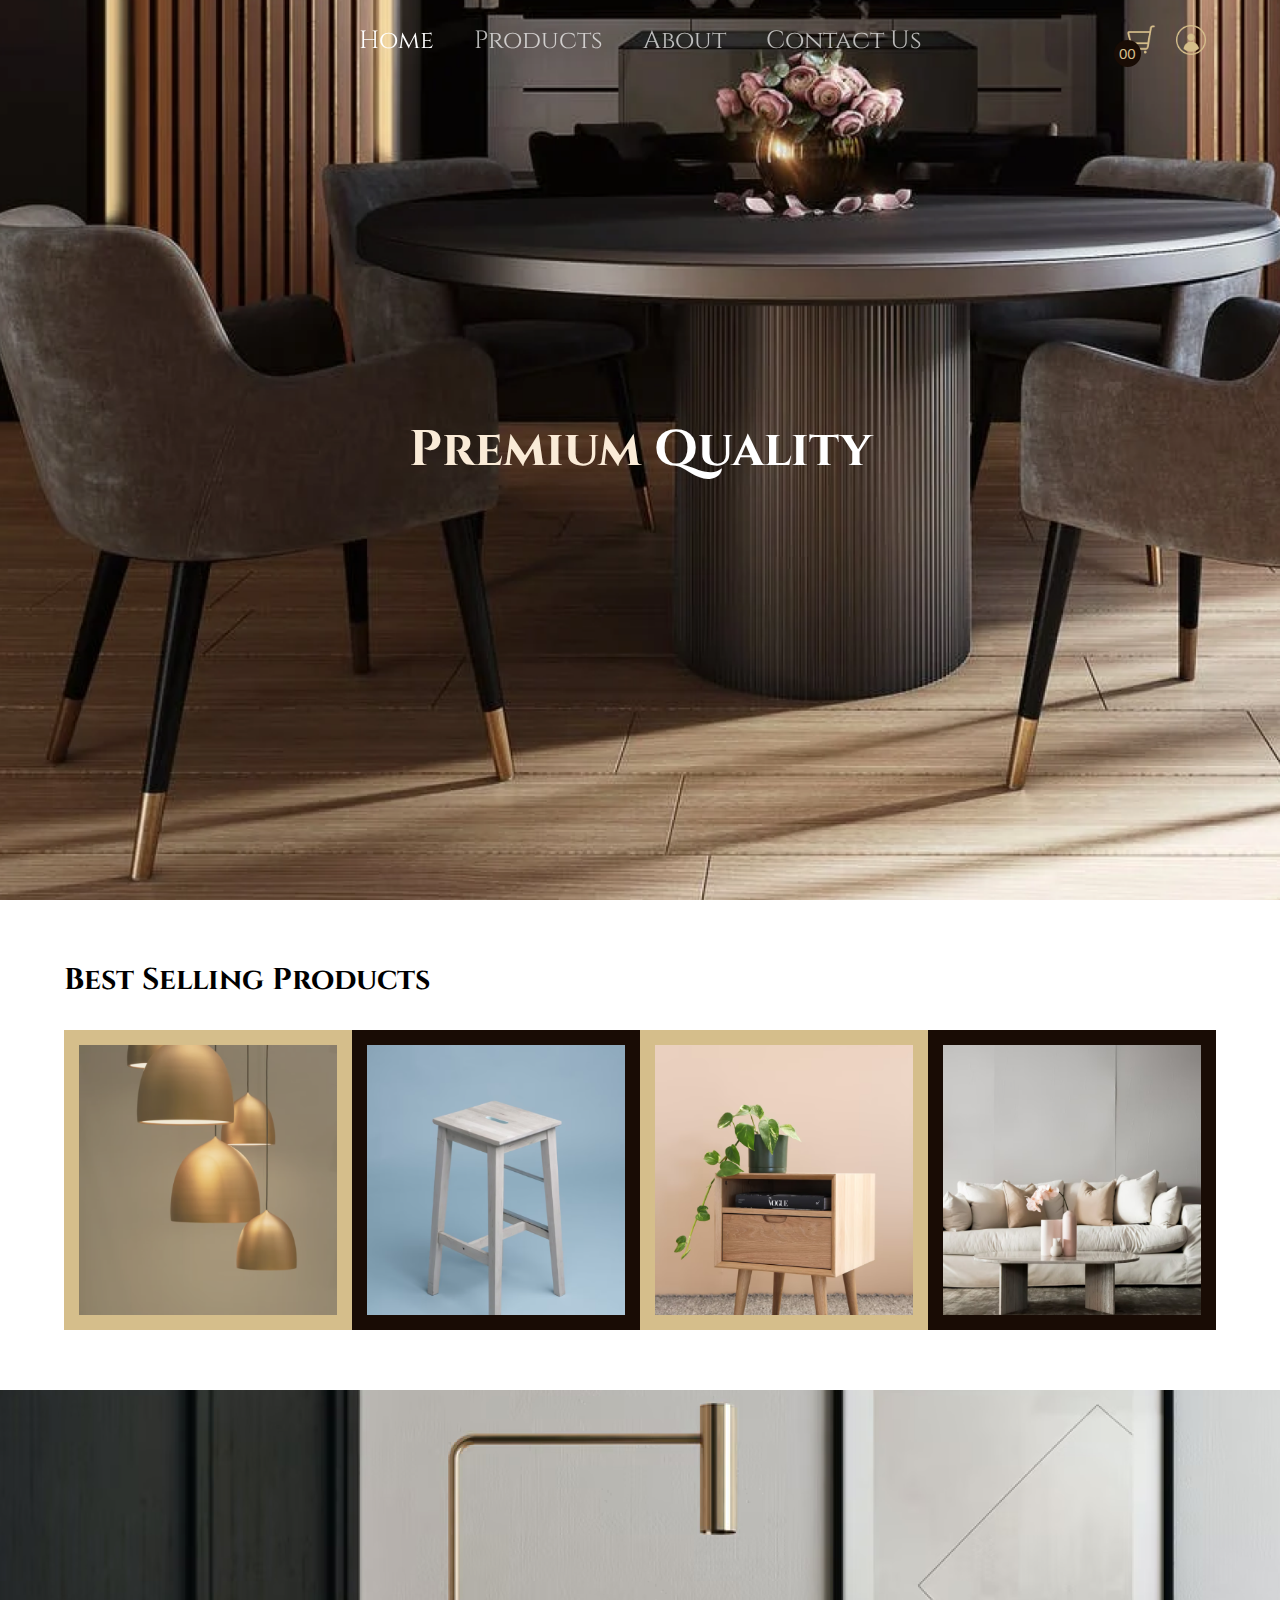
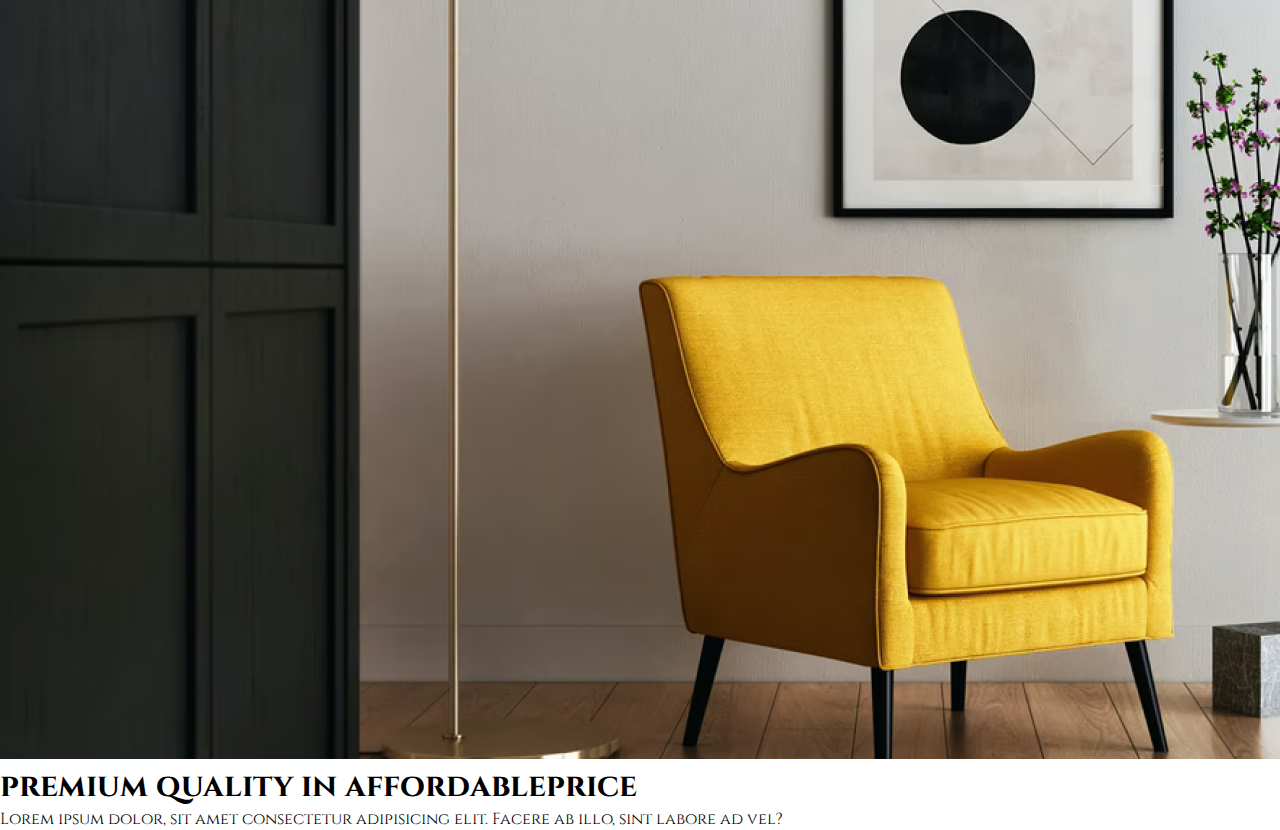
==== index.html @ 9a99de0a "e-commerce web trial codes" ====
<!DOCTYPE html>
<html lang="en">
<head>
        <meta charset="UTF-8">
        <meta http-equiv="X-UA-Compatible" content="IE=edge">
        <meta name="viewport" content="width=device-width, initial-scale=1.0">
        <title>Online Store - Home Page</title>
        <link rel="stylesheet" href="css/style.css">
        <link rel="preconnect" href="https://fonts.googleapis.com">
        <link rel="preconnect" href="https://fonts.gstatic.com" crossorigin>
        <link href="https://fonts.googleapis.com/css2?family=Cinzel:wght@500&display=swap" rel="stylesheet">
</head>
<body>
        
        <!-- navbar -->
        <nav class="navbar">
                <ul class="links-container">
                        <li class="link-item"><a href="#" class="link active">Home</a>
                        <li class="link-item"><a href="#" class="link">Products</a>
                        <li class="link-item"><a href="#" class="link">About</a>
                        <li class="link-item"><a href="#" class="link">Contact Us</a>
                        </li>
                </ul>
                <div class="user-interactions">
                        <div class="cart">
                                <img src="/img/cart.png" class="cart-icon" alt="">
                                <span class="cart-item-count">00</span>
                        </div>
                        <div class="user">
                                <img src="/img/user.png" class="user-icon" alt="">
                        </div>
                </div>
        </nav>

      <!-- header -->  
      <header class="header-section">
        <h1 class="header-heading"><span>Premium </span>Quality</h1>
      </header>

      <!-- Best Selling Product Section -->
      <section class="best-selling-product-section">
        <h1 class="section-title">Best Selling Products</h1>
        <div class="product-container">
                <div class="product-card">
                        <img src="img/product-1.png" class="product-image">
                        <p class="product-name">Lights →</p>
                </div>
                <div class="product-card">
                        <img src="img/product-2.png" class="product-image">
                        <p class="product-name">Tables →</p>
                </div>
                <div class="product-card">
                        <img src="img/product-3.png" class="product-image">
                        <p class="product-name">Storages →</p>
                </div>
                <div class="product-card">
                        <img src="img/product-4.png" class="product-image">
                        <p class="product-name">Sofas →</p>
                </div>
        </div>
      </section>

      <!-- Mid Section -->
      <section class="mid-section">
        <div class="section-item-container">
                <img src="img/bg-2.png">
        </div>
        <div class="section-info">
                <h1 class="title">premium quality in <span>affordable</span>price</h1>
                <p class="info">Lorem ipsum dolor, sit amet consectetur adipisicing elit. Facere ab illo, sint labore ad vel?</p>
        </div>

      </section>



      <script src="js/home.js"></script>
</body>
</html>
---- css/style.css ----
*{
        margin: 0;
        padding: 0;
        box-sizing: border-box;
}

body {
        font-family: 'cinzel', serif;
}

.header-section {
        width: 100%;
        height: 100vh;
        background: url(/img/header.png);
        background-size: cover;
        display: flex;
        justify-content: center;
        align-items: center;
}

.header-heading{
        font-size: 50px;
        text-transform: capitalize;
        color: white;
}

.header-heading span{
        color:antiquewhite;
}

.navbar{
        width: 100%;
        height: 80px;
        position: fixed;
        top:0;
        left: 0;
        display: flex;
        justify-content: center;
        z-index: 9;
        transition: 0.5s;
}

.user-interactions {
        display: flex;
        position: absolute;
        right: 5vw;
        top: 50%;
        transform: translateY(-50%);
}

.cart, .user{
        width: 30px;
        height: 30px;
        position: relative;
        margin: 10px;
        cursor: pointer;
}

.cart-item-count{
        font-family: 'lato', sans-serif;
        color: #d5be8b;
        padding: 5px;
        font-size: 15px;
        border-radius: 50%;
        background-color: #190c05;
        position: absolute;
        bottom: -12px;
        left: -12px;
}

.cart-icon, .user-icon{
        width: 100%;
        height: 100%;
        object-fit: cover;
}

.links-container{
        display: flex;
        align-items: center;
        list-style: none;
}

.link-item{
        margin: 10px;
}

.link{
        font-size: 20px;
        color: white;
        text-decoration: none;
        padding: 10px;
        opacity: 0.7;
        transition: 0.5s ;
        font-size: 25px;
}

.link.active, .link:hover{
        opacity: 2;
}

/* Best Selling Products*/

.best-selling-product-section{
        position: relative;
        padding: 60px 5vw;
}

.section-title{
        text-transform: capitalize;
        font-size: 30px;
        margin-bottom: 30px;
}

.product-container{
        display: flex;
        justify-content: space-between;
}

.product-card{
        border: 15px solid #d5be8b;
        width: 300px;
        height: 300px;
        overflow: hidden;
        position: relative;
        background: #d5be8b;
}

.product-card:nth-child(even){
        border-color: #190c05;
        background: #190c05;
}

.product-image{
        width: 100%;
        height: 100%;
        object-fit: cover;
        transition: 0.2s;
}

.product-name{
        position: absolute;
        color: white;
        text-transform: capitalize;
        font-family: 'lato', sans-serif;
        font-size: 25px;
        bottom: 20px;
        left: 50%;
        transform: translateX(-50%);
        opacity: 0;
        transition: 0.5s;
}

.product-card:hover .product-name{
        opacity: 1;
        cursor: pointer;
}

.product-card:hover .product-image{
        opacity: 0.5;
}

/* Mid-Section Styles */
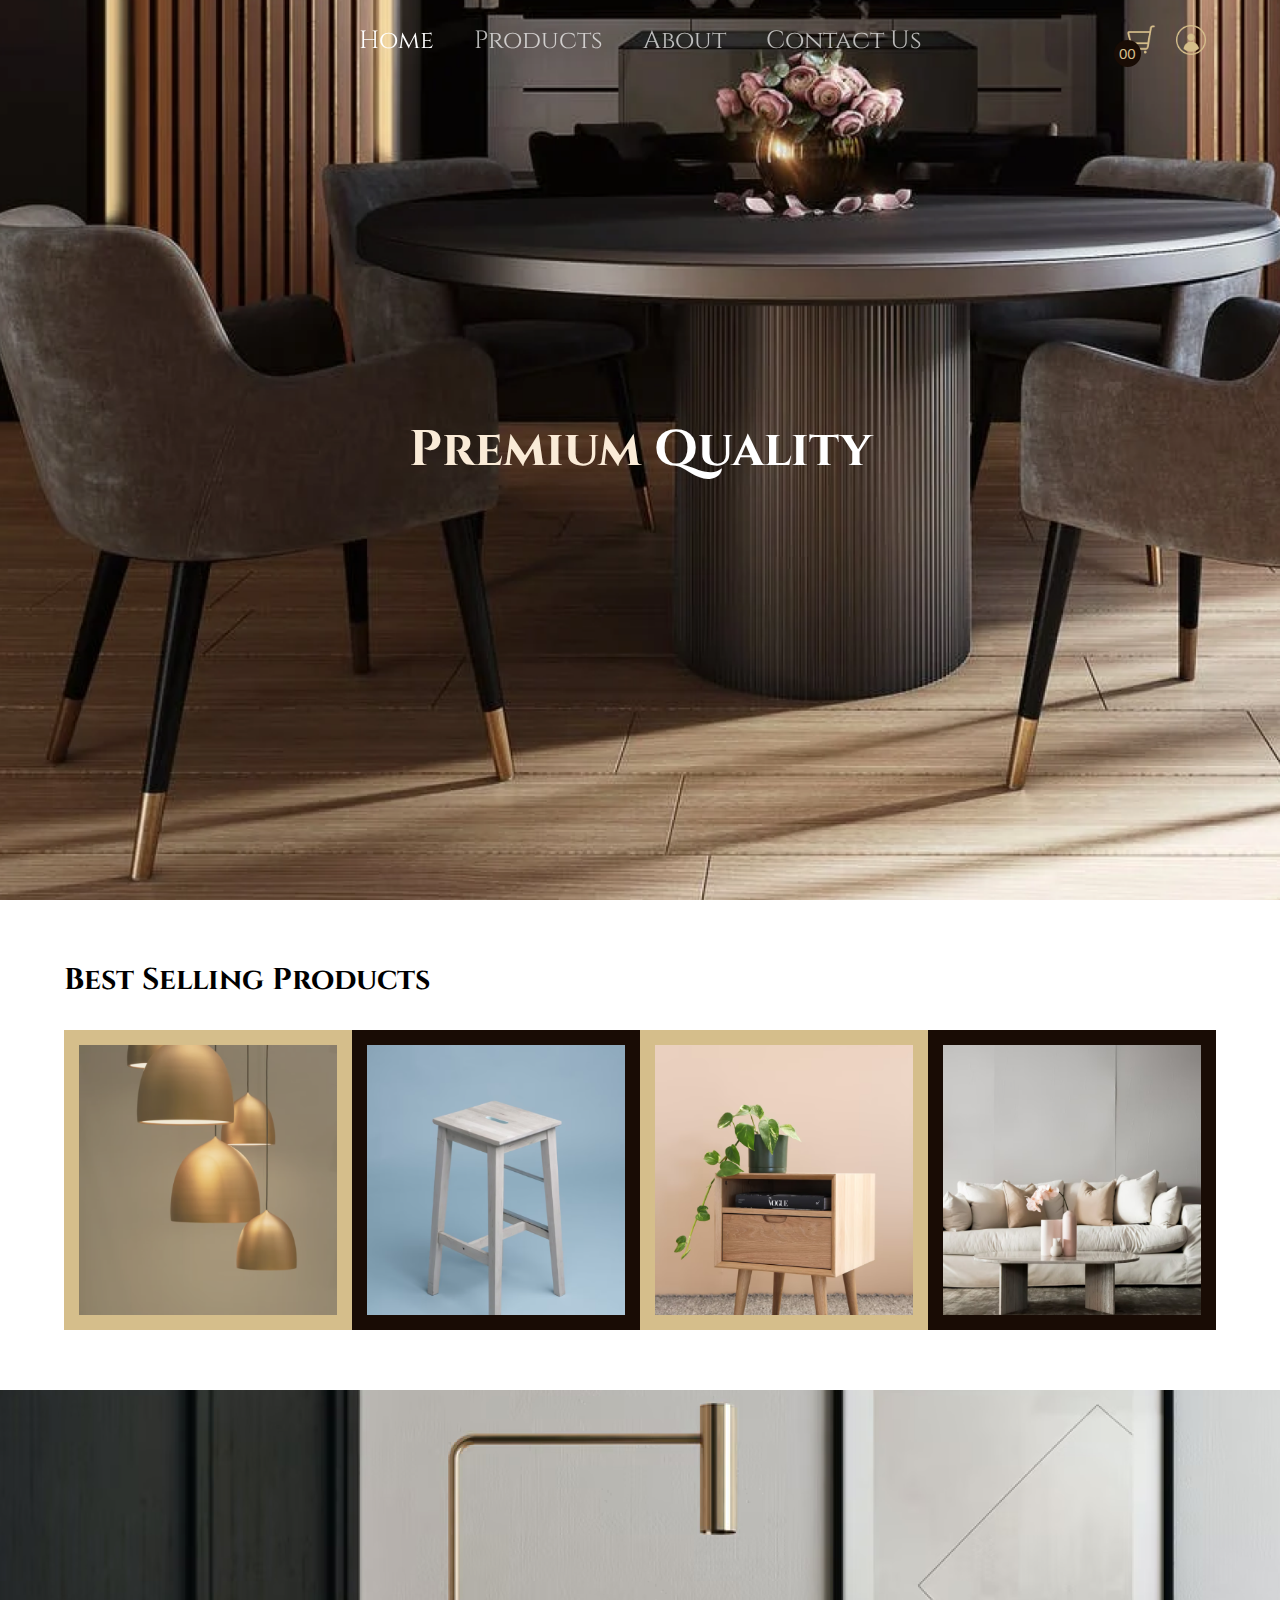
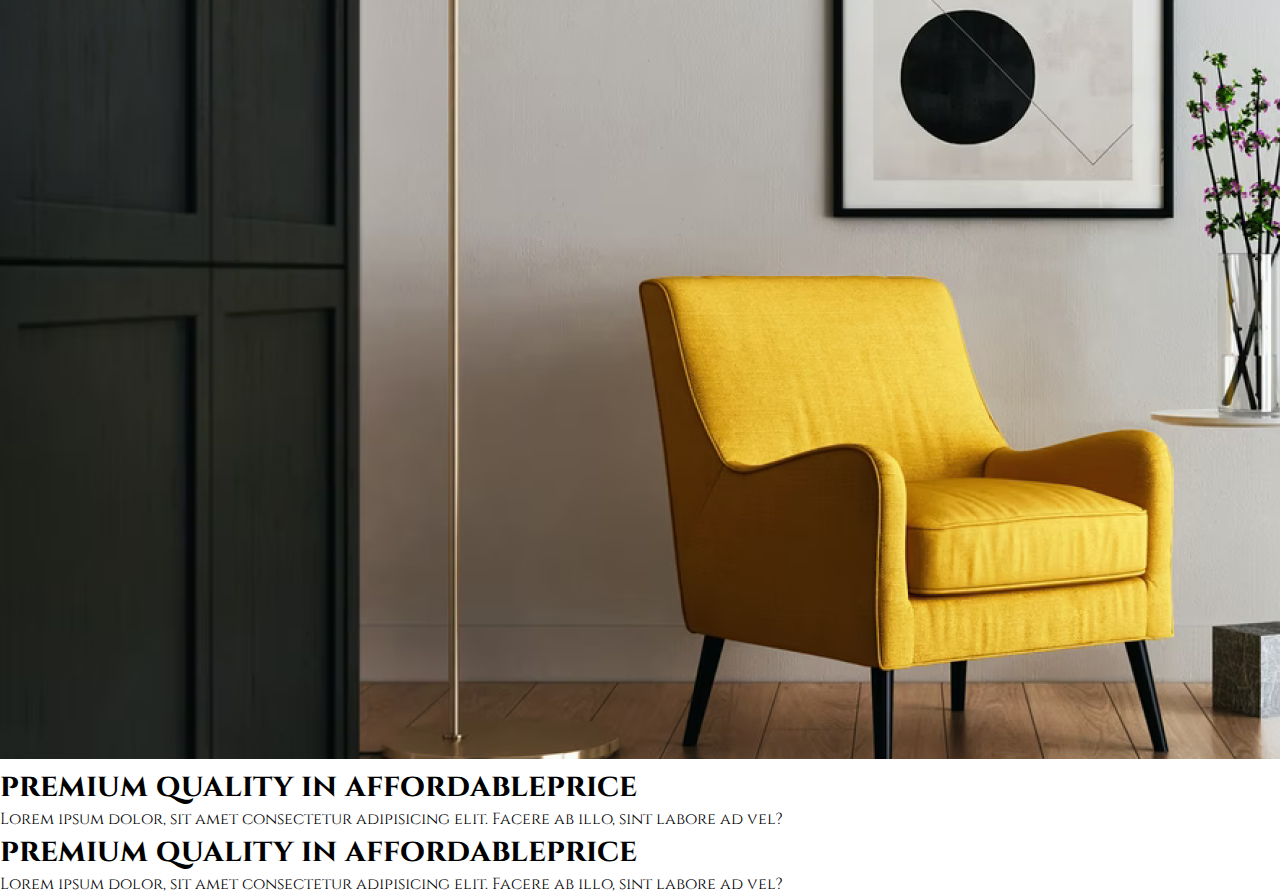
==== commit 1793d453: "second commit" ====
--- a/index.html
+++ b/index.html
@@ -69,6 +69,10 @@
                 <h1 class="title">premium quality in <span>affordable</span>price</h1>
                 <p class="info">Lorem ipsum dolor, sit amet consectetur adipisicing elit. Facere ab illo, sint labore ad vel?</p>
         </div>
+        <div class="section-info">
+                <h1 class="title">premium quality in <span>affordable</span>price</h1>
+                <p class="info">Lorem ipsum dolor, sit amet consectetur adipisicing elit. Facere ab illo, sint labore ad vel?</p>
+        </div>
 
       </section>
 
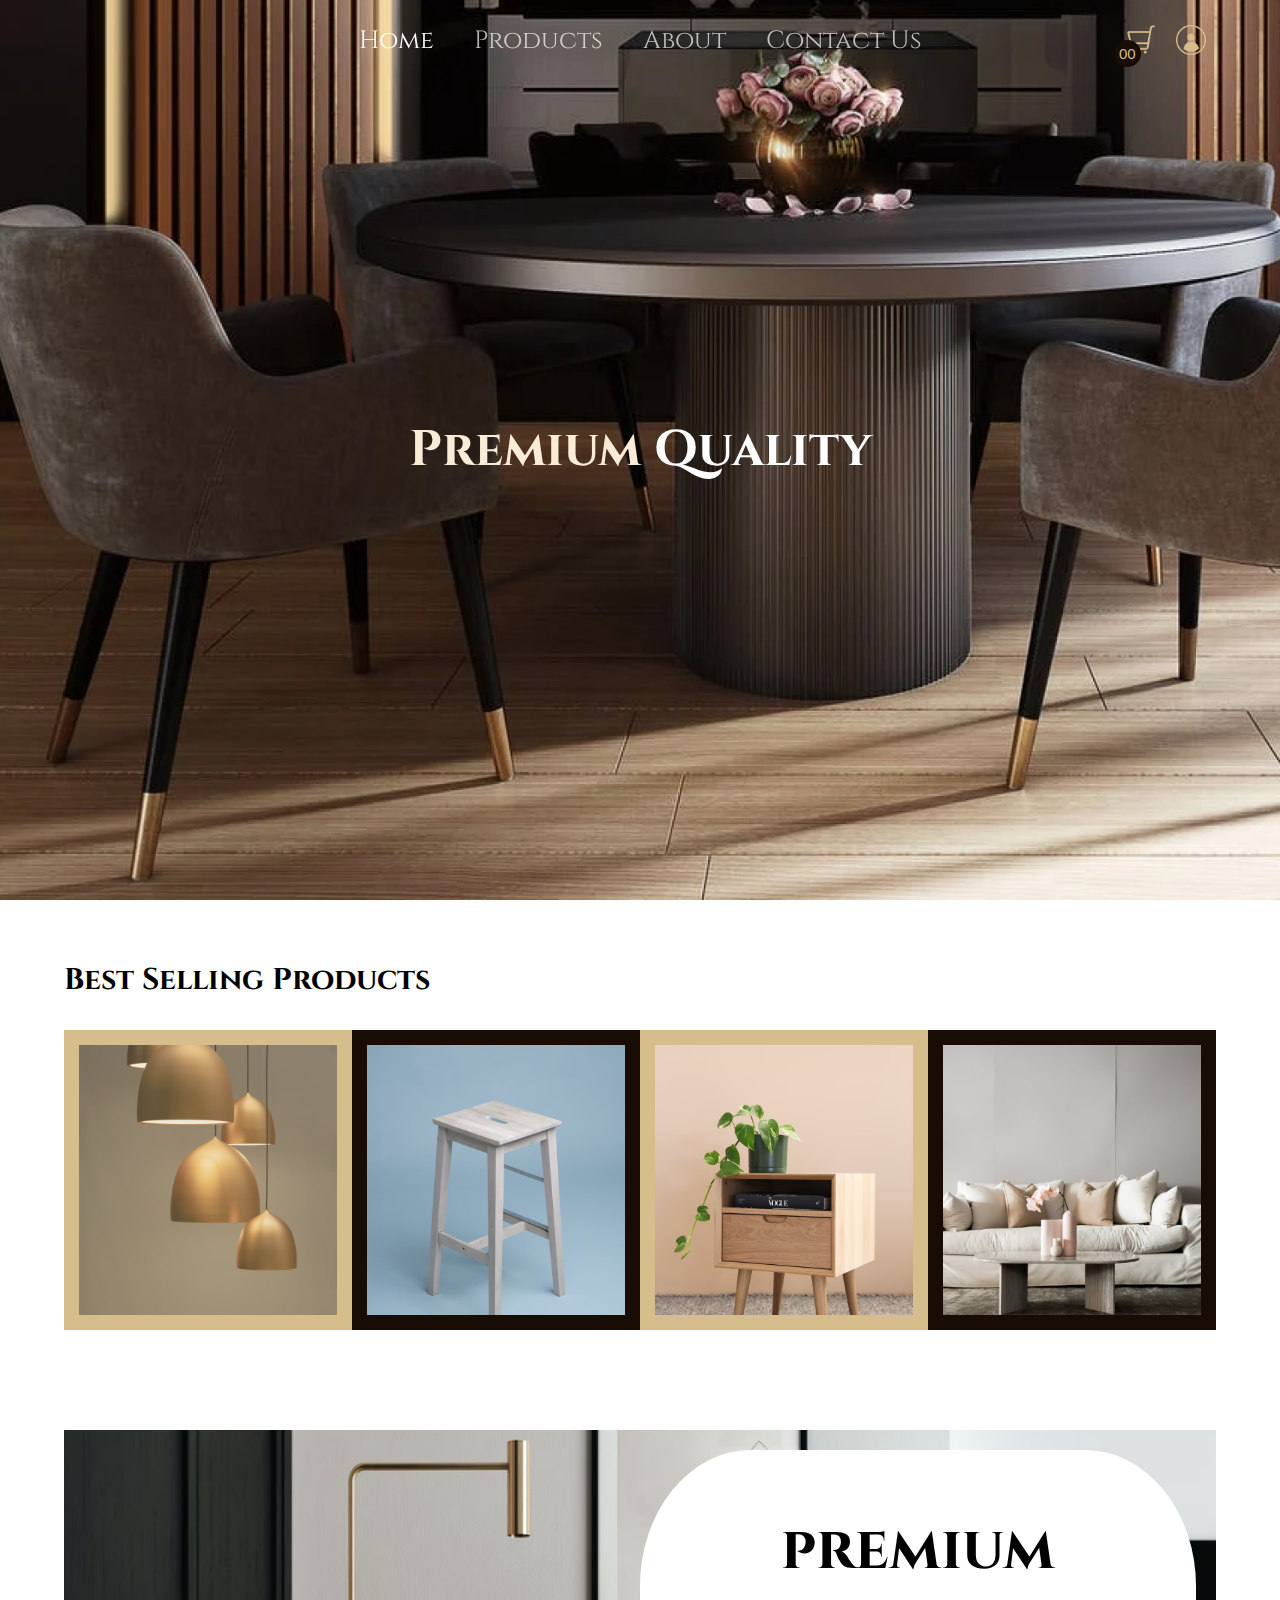
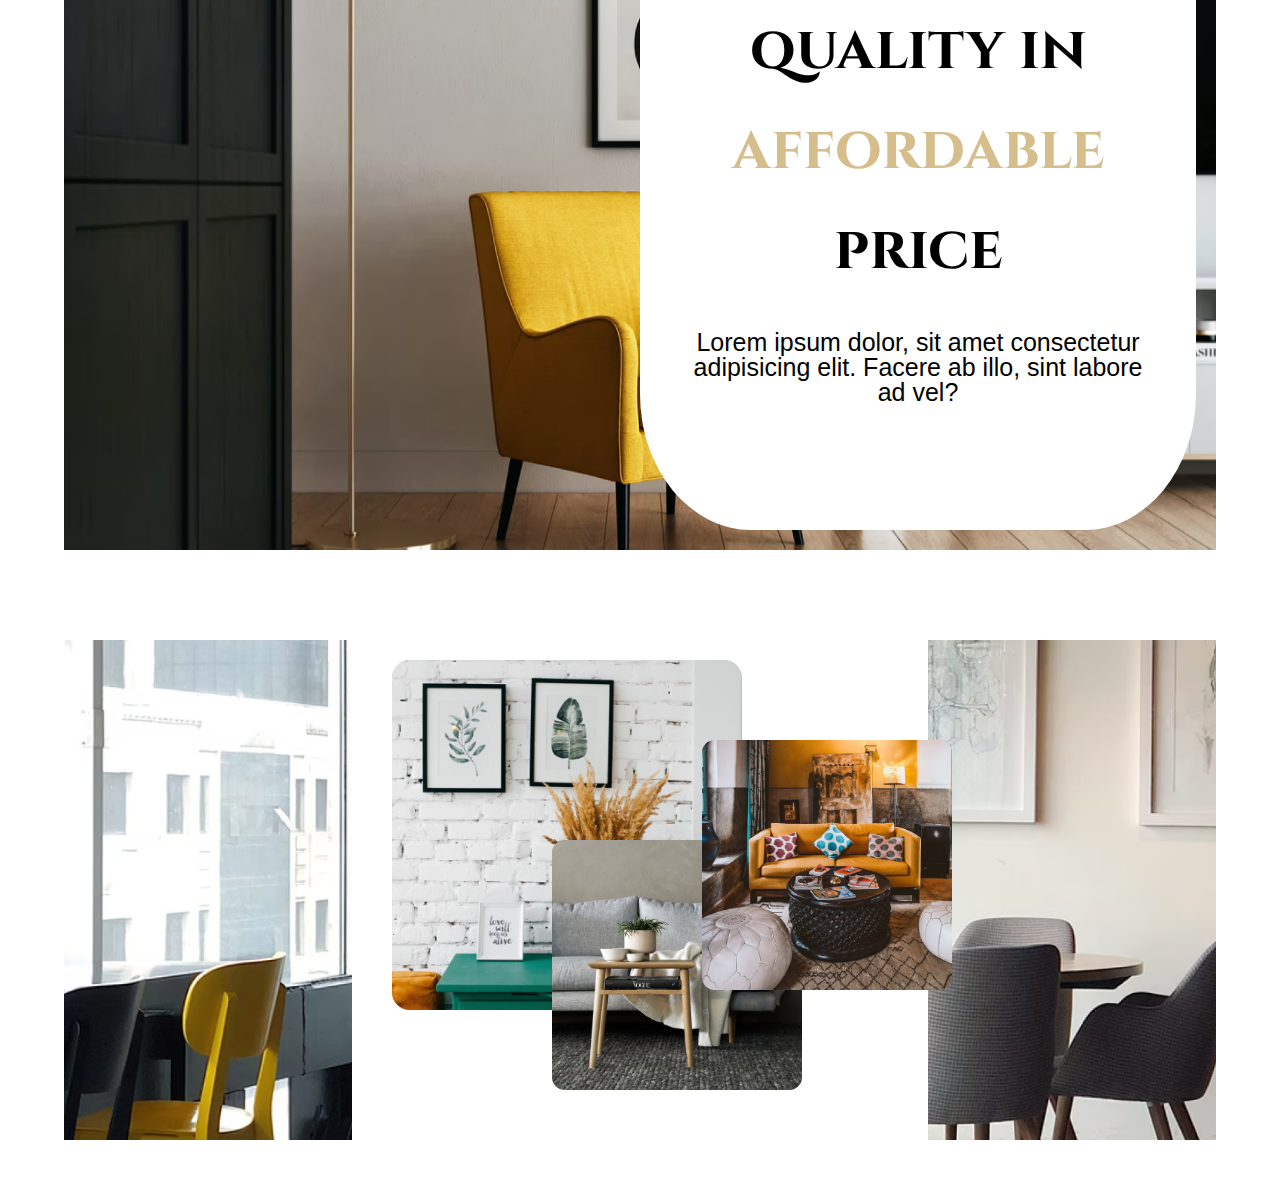
==== commit f5f2ca18: "Updates" ====
--- a/index.html
+++ b/index.html
@@ -63,18 +63,25 @@
       <!-- Mid Section -->
       <section class="mid-section">
         <div class="section-item-container">
-                <img src="img/bg-2.png">
+                <img src="img/bg-2.png" class="section-bg">
+                <div class="section-info">
+                        <h1 class="title">premium quality in <span>affordable</span> price</h1>
+                        <p class="info">Lorem ipsum dolor, sit amet consectetur adipisicing elit. Facere ab illo, sint labore ad vel?</p>
+                </div>
         </div>
-        <div class="section-info">
-                <h1 class="title">premium quality in <span>affordable</span>price</h1>
-                <p class="info">Lorem ipsum dolor, sit amet consectetur adipisicing elit. Facere ab illo, sint labore ad vel?</p>
+      </section>
+
+      <!-- Image Collage Section -->
+      <section class="image-mid-section">
+        <div class="image-collage">
+                <div class="image-collection">
+                        <img src="img/poster-1.png" class="collage-img">
+                        <img src="img/poster-2.png" class="collage-img">
+                        <img src="img/poster-3.png" class="collage-img">
+                </div>
         </div>
-        <div class="section-info">
-                <h1 class="title">premium quality in <span>affordable</span>price</h1>
-                <p class="info">Lorem ipsum dolor, sit amet consectetur adipisicing elit. Facere ab illo, sint labore ad vel?</p>
-        </div>
-
       </section>
+      
 
 
 
--- a/css/style.css
+++ b/css/style.css
@@ -135,6 +135,7 @@
         height: 100%;
         object-fit: cover;
         transition: 0.2s;
+        cursor: pointer;
 }
 
 .product-name{
@@ -161,3 +162,117 @@
 
 /* Mid-Section Styles */
 
+.mid-section {
+        width: 100%;
+        height: 800px;
+        padding: 40px 5vw;
+}
+
+.section-item-container{
+        width: 100%;
+        height: 100%;
+        position: relative;
+        padding: 20px;
+}
+
+.section-bg{
+        width: 100%;
+        height: 100%;
+        position: absolute;
+        z-index: -1;
+        top: 0;
+        left: 0;
+}
+
+.section-info{
+        width: 50%;
+        height: 100%;
+        background-color: white;
+        display: block;
+        margin-left: auto;
+        padding: 50px;
+        text-align: center;
+        border-radius: 20%;
+}
+
+.title{
+        font-size: 60px;
+        line-height: 100px;
+
+}
+
+.title span{
+        color: #d5be8b;
+
+}
+
+.info{
+        font-family: 'lato', sans-serif;
+        font-size: 25px;
+        line-height: 25px;
+        margin-top: 30px;
+        opacity: 1.5;
+}
+
+/* Image Collage */
+
+.image-mid-section {
+        width: 100%;
+        height: 600px;
+        padding: 50px 5vw;
+
+}
+
+.image-collage {
+        width: 100%;
+        height: 100%;
+        background-image: url(/img/bg-1.png);
+        background-size: cover;
+}
+
+.image-collection {
+        position: relative;
+        display: block;
+        width: 50%;
+        height: 100%;
+        background: #fff;
+        margin: auto;
+
+}
+
+.collage-img{
+        transition: 0.5s;
+        position: absolute;
+        object-fit: cover;
+        border-radius: 5%;
+
+}
+
+.collage-img:nth-child(1){
+        width: 350px;
+        height: 350px;
+        top: 20px;
+        left: 40px;
+
+}
+
+.collage-img:nth-child(2){
+        width: 250px;
+        height: 250px;
+        top: 200px;
+        left: 200px;
+        
+}
+
+.collage-img:nth-child(3){
+        width: 250px;
+        height: 250px;
+        top: 100px;
+        left: 350px;
+        
+}
+
+.collage-img:hover{
+        transform: translateY(-10px);
+        opacity: 0.9;
+}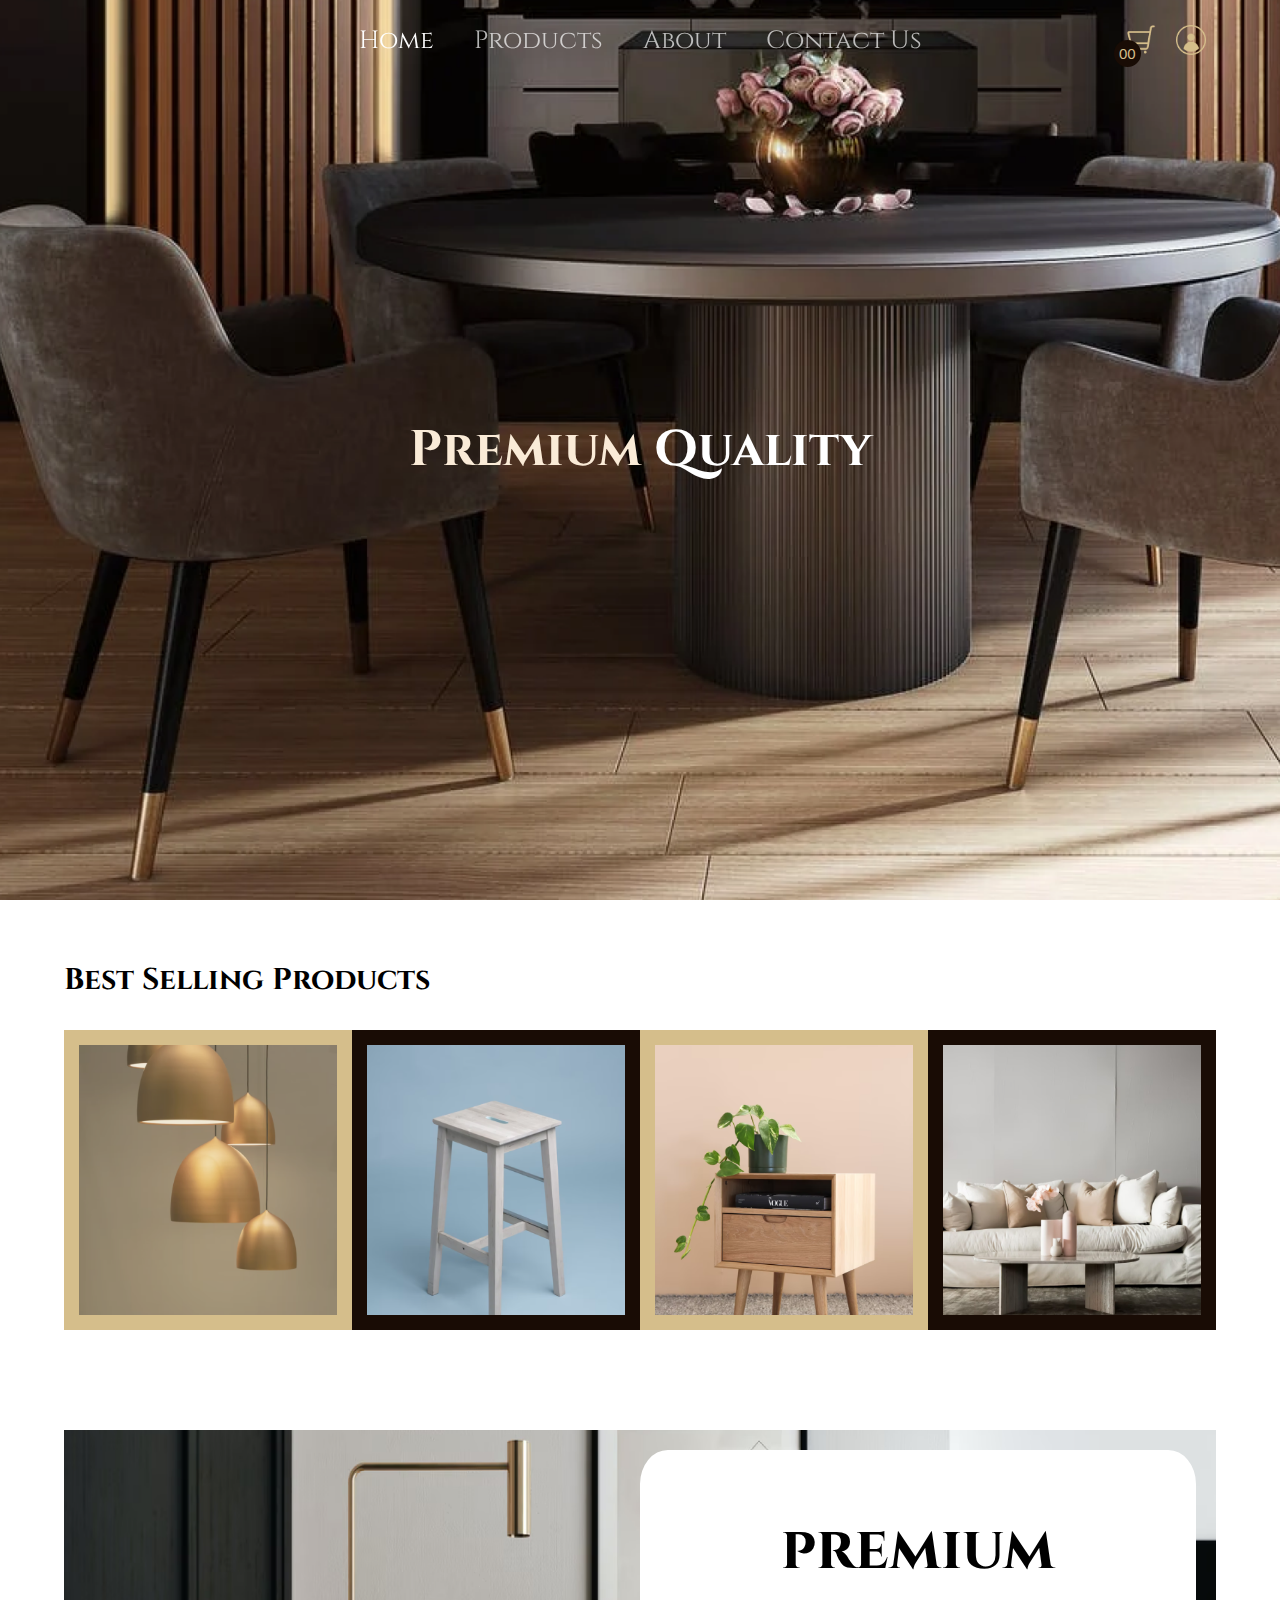
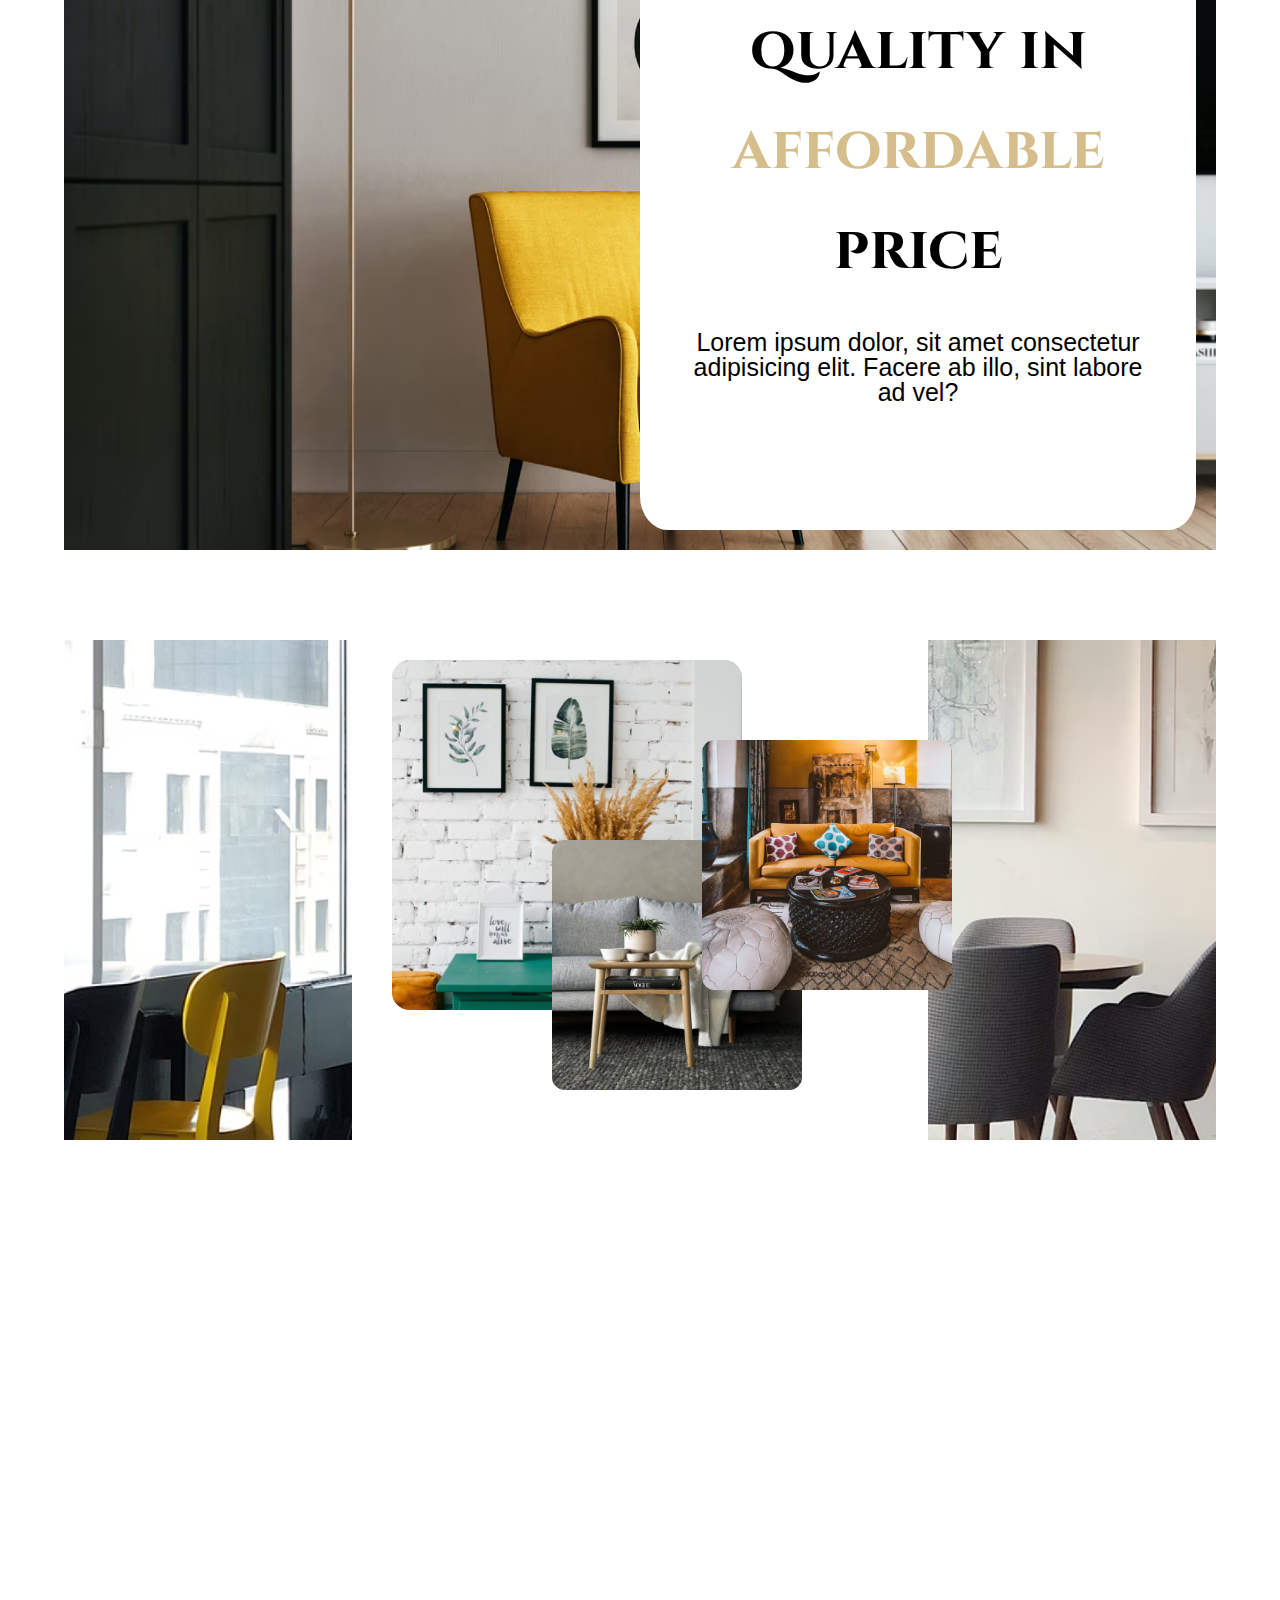
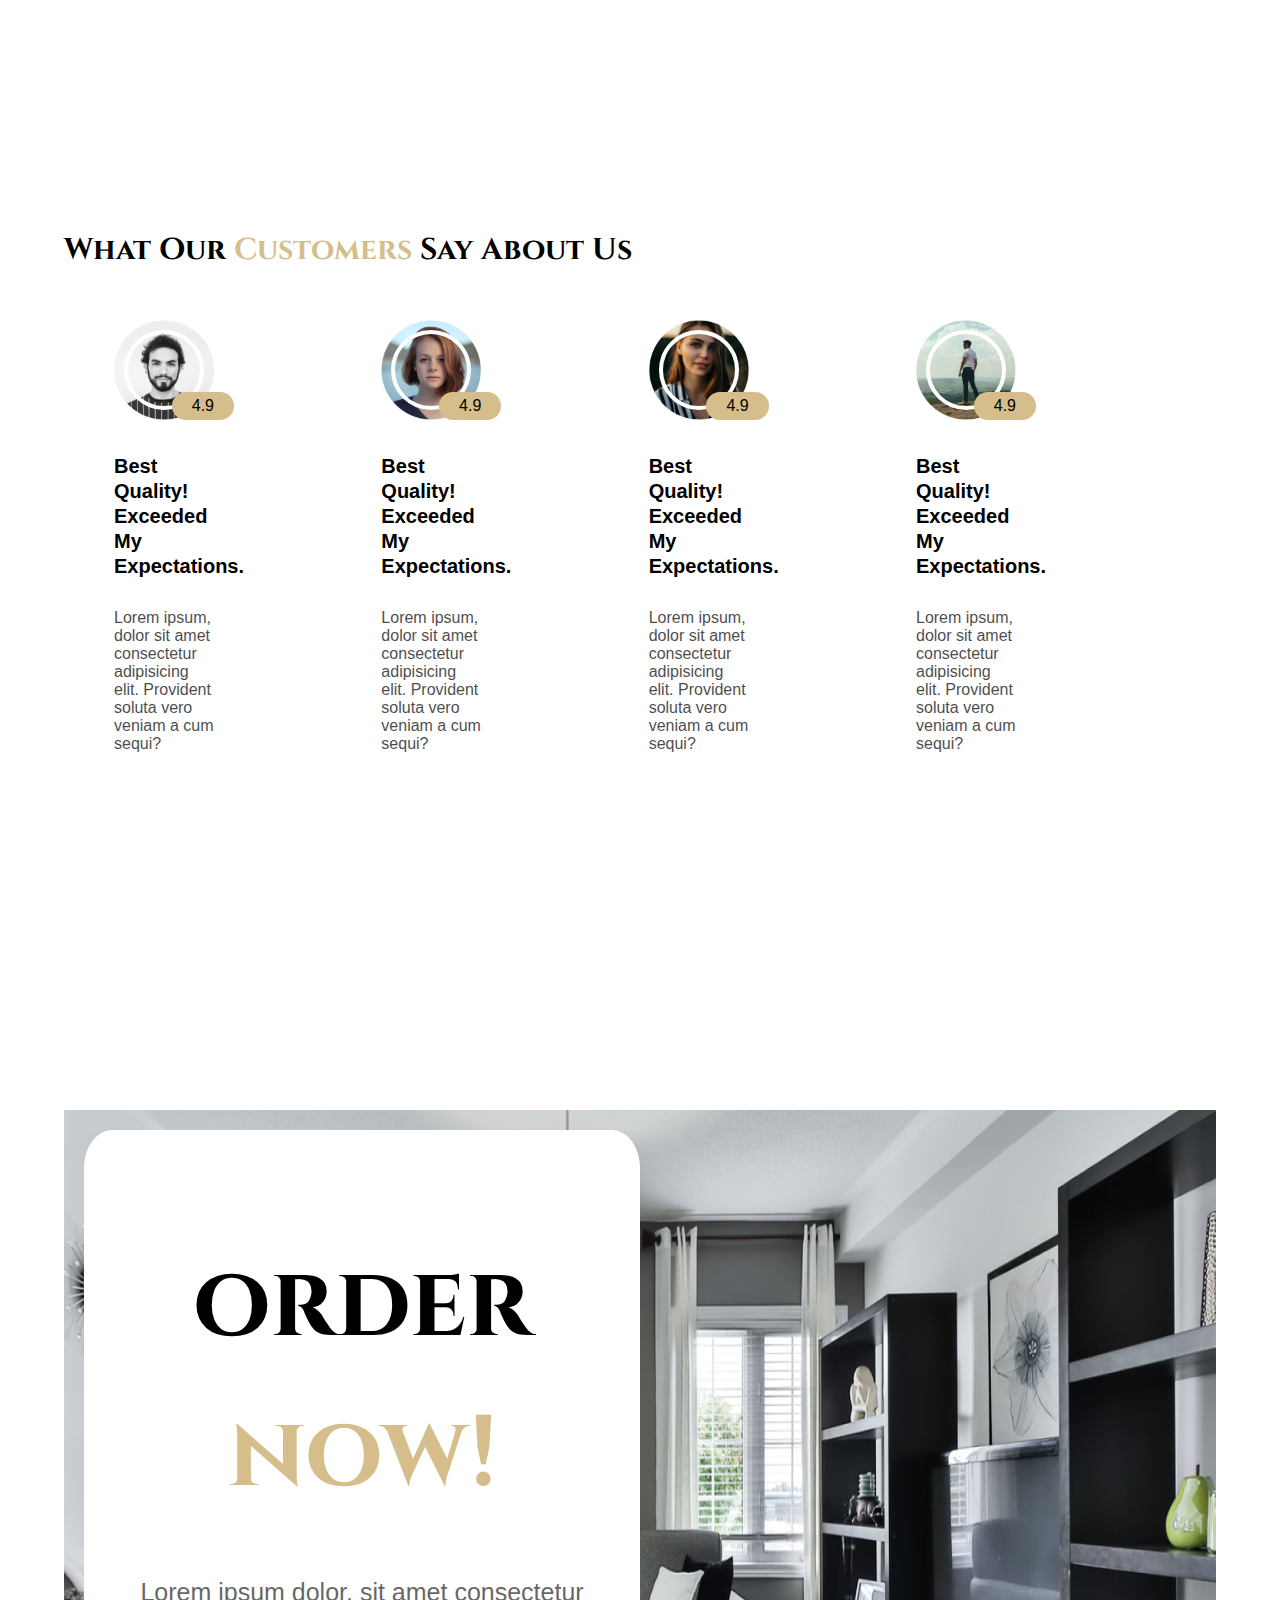
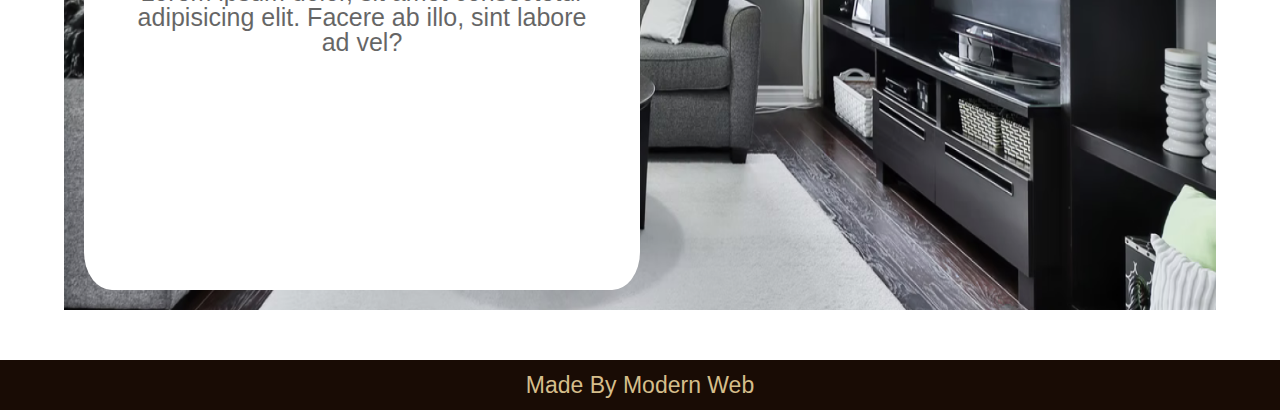
==== commit b282baa5: "updates" ====
--- a/index.html
+++ b/index.html
@@ -13,7 +13,7 @@
 <body>
         
         <!-- navbar -->
-        <nav class="navbar">
+        <nav class="navbar bg">
                 <ul class="links-container">
                         <li class="link-item"><a href="#" class="link active">Home</a>
                         <li class="link-item"><a href="#" class="link">Products</a>
@@ -82,8 +82,51 @@
         </div>
       </section>
       
+      <!-- Review Section -->
+      <section class="review-section">
+        <h1 class="section-title">what our <span>customers</span> say about us</h1>
+        <div class="review-container">
+                <div class="review-card">
+                        <div class="user-dp" data-rating="4.9"><img src="img/user 1.png">
+                                <h2 class="review-title">best quality! exceeded my expectations.</h2>
+                                <p class="review">Lorem ipsum, dolor sit amet consectetur adipisicing elit. Provident soluta vero veniam a cum sequi?</p>
+                        </div>
+                </div>
+                <div class="review-card">
+                        <div class="user-dp" data-rating="4.9"><img src="img/user 2.png">
+                                <h2 class="review-title">best quality! exceeded my expectations.</h2>
+                                <p class="review">Lorem ipsum, dolor sit amet consectetur adipisicing elit. Provident soluta vero veniam a cum sequi?</p>
+                        </div>
+                </div>
+                <div class="review-card">
+                        <div class="user-dp" data-rating="4.9"><img src="img/user 3.png">
+                                <h2 class="review-title">best quality! exceeded my expectations.</h2>
+                                <p class="review">Lorem ipsum, dolor sit amet consectetur adipisicing elit. Provident soluta vero veniam a cum sequi?</p>
+                        </div>
+                </div>
+                <div class="review-card">
+                        <div class="user-dp" data-rating="4.9"><img src="img/user 4.png">
+                                <h2 class="review-title">best quality! exceeded my expectations.</h2>
+                                <p class="review">Lorem ipsum, dolor sit amet consectetur adipisicing elit. Provident soluta vero veniam a cum sequi?</p>
+                        </div>
+                </div>  
+        </div>
+      </section>
 
+      <!-- End Section -->
+      <section class="end-section">
+        <div class="section-item-container">
+                <img src="img/bg-3.png" class="section-bg">
+                <div class="section-info">
+                        <h1 class="title">order <span>now!</span></h1>
+                        <p class="info">Lorem ipsum dolor, sit amet consectetur adipisicing elit. Facere ab illo, sint labore ad vel?</p>
+                </div>
+        </div>
+      </section>
 
+      <footer>
+        made by modern web
+      </footer>
 
       <script src="js/home.js"></script>
 </body>
--- a/css/style.css
+++ b/css/style.css
@@ -38,6 +38,15 @@
         justify-content: center;
         z-index: 9;
         transition: 0.5s;
+}
+
+.navbar .bg{
+        background: #fff;       
+}
+
+.navbar link{
+        color: black;
+        opacity: 0.5;
 }
 
 .user-interactions {
@@ -94,8 +103,8 @@
         font-size: 25px;
 }
 
-.link.active, .link:hover{
-        opacity: 2;
+.link.active, .link:hover, .navbar.bg .link:hover, .navbar.bg .link:active{
+        opacity: 1;
 }
 
 /* Best Selling Products*/
@@ -192,7 +201,7 @@
         margin-left: auto;
         padding: 50px;
         text-align: center;
-        border-radius: 20%;
+        border-radius: 5%;
 }
 
 .title{
@@ -275,4 +284,105 @@
 .collage-img:hover{
         transform: translateY(-10px);
         opacity: 0.9;
+}
+
+
+/* Review Section */
+.review-section{
+        padding: 50% 5vw;
+}
+
+.section-title span{
+        color: #d5be8b;
+}
+.review-container{
+        margin: 50px;
+        margin-bottom: 0;
+        display: flex;
+        justify-content: space-between;
+}
+
+.review-card{
+        width: 250px;
+        height: auto;
+        font-family: 'lato', sans-serif;
+}
+
+.user-dp{
+        width: 100px;
+        height: 100px;
+        border-radius: 50%;
+        position: relative;
+}
+
+.user-dp img{
+        width: 100%;
+        height: 100%;
+        object-fit: cover;
+}
+
+.user-dp::before{
+        content: '  ';
+        position: absolute;
+        top: 10px;
+        left: 10px;
+        right: 10px;
+        bottom: 10px;
+        border: 4px solid white;
+        border-radius: 50%;
+}
+
+.user-dp::after{
+        content: attr(data-rating);
+        position: absolute;
+        bottom: 0;
+        right: -20px;
+        padding: 5px 20px;
+        border-radius: 20px;
+        background: #d5be8b;
+}
+
+.review-title{
+        font-size: 20px;
+        line-height: 25px;
+        margin: 30px 0;
+        text-transform: capitalize;
+}
+
+.review{
+        opacity: 0.7;
+}
+
+.end-section{
+        padding: 50px 5vw;
+}
+
+.end-section .section-item-container{
+        height: 800px;
+}
+
+.end-section .section-info{
+        margin: 0;
+}
+
+.end-section .title{
+        font-size: 100px;
+        line-height: 150px;
+        margin: 50px;
+}
+
+.end-section .info{
+        opacity: 0.6;
+}
+
+footer{
+        font-family: 'lato', sans-serif;
+        color: #d5be8b;
+        background: #190c05;
+        width: 100%;
+        height: 50px;
+        line-height: 50px;
+        text-align: center;
+        text-transform: capitalize;
+        font-size: 23px;
 }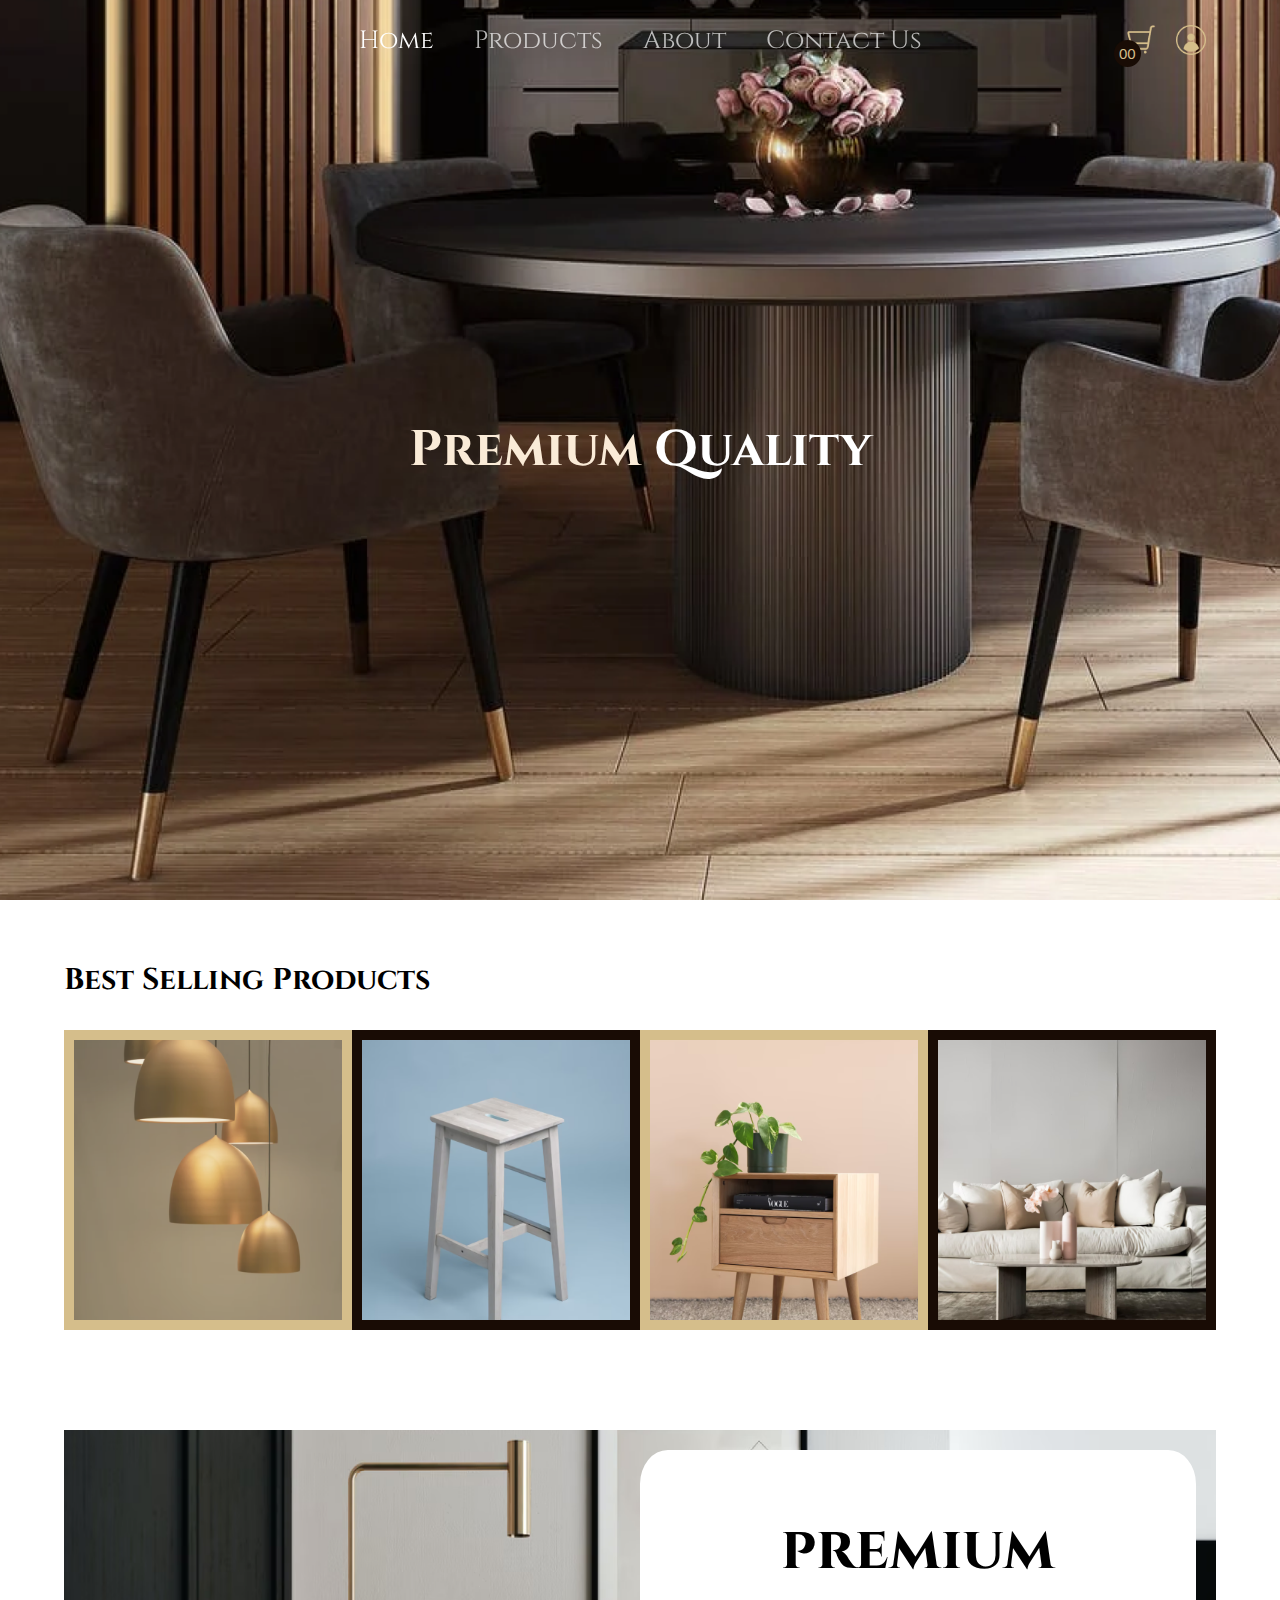
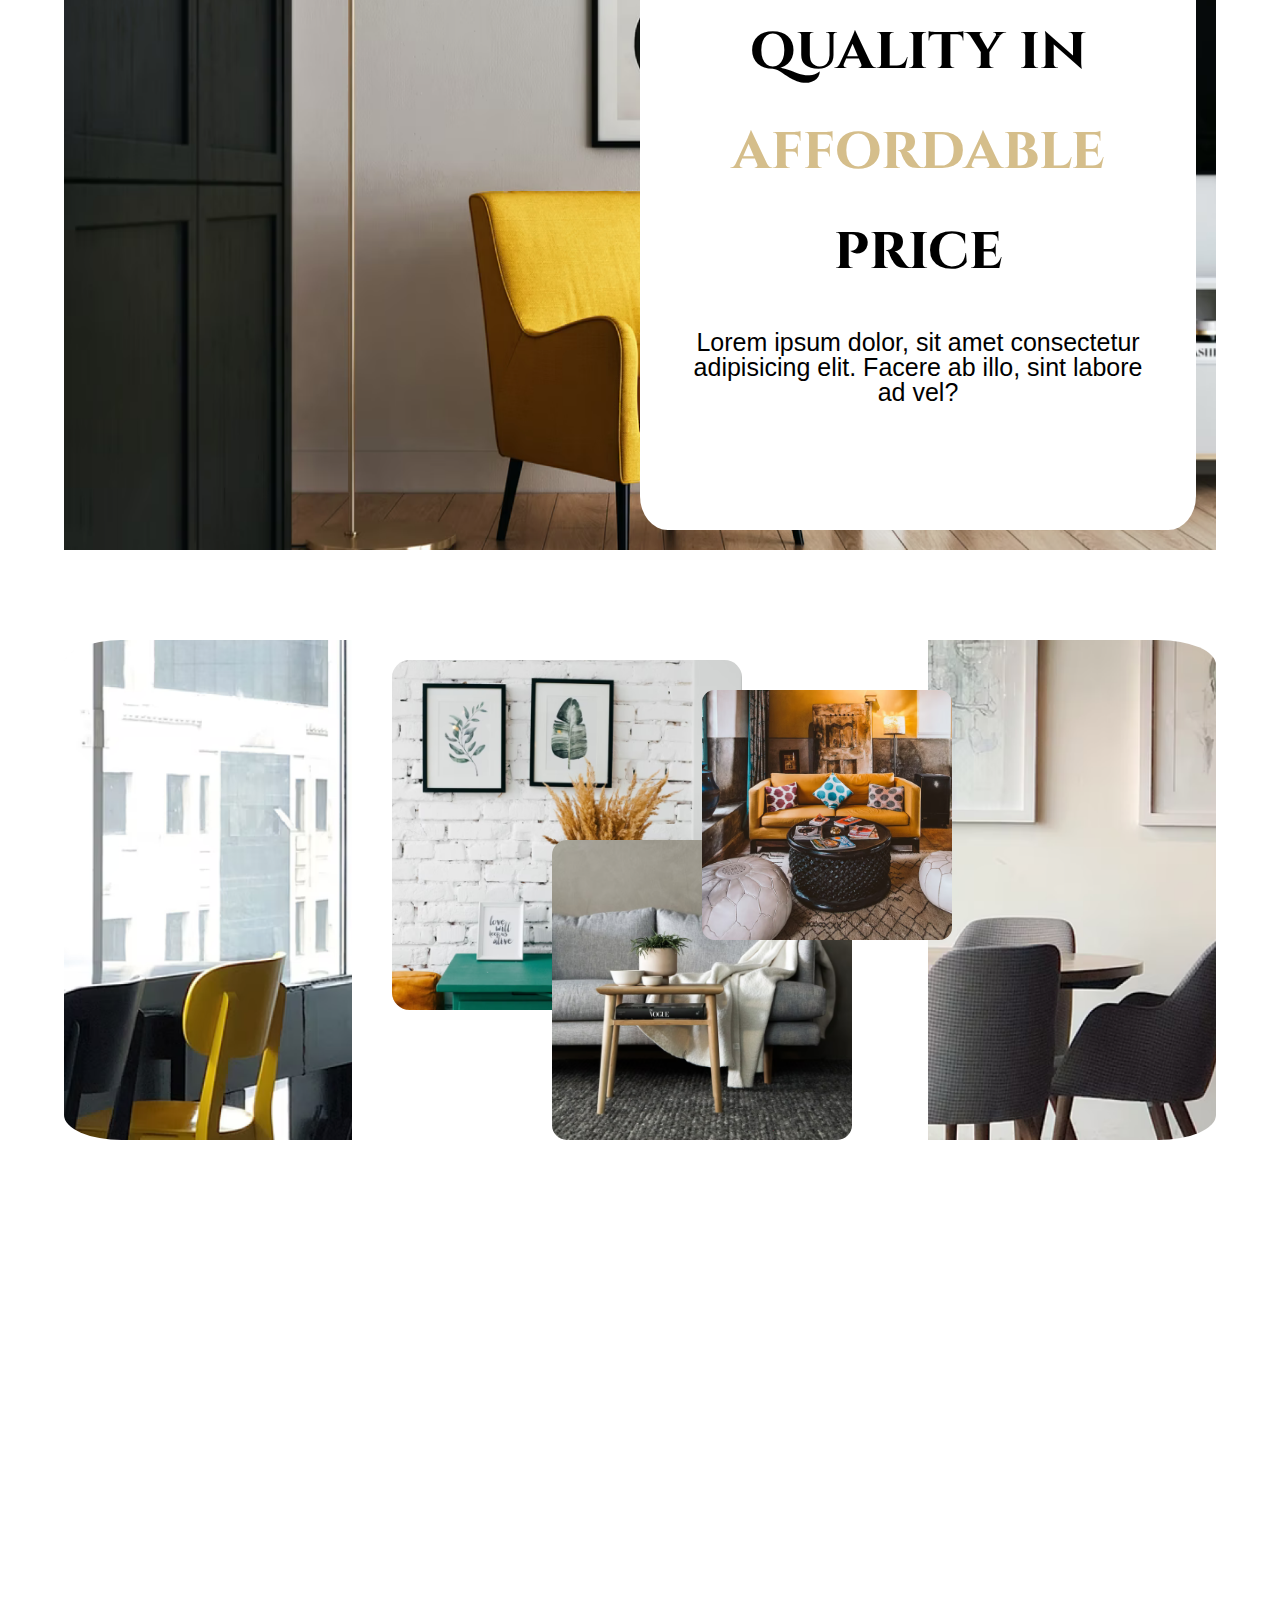
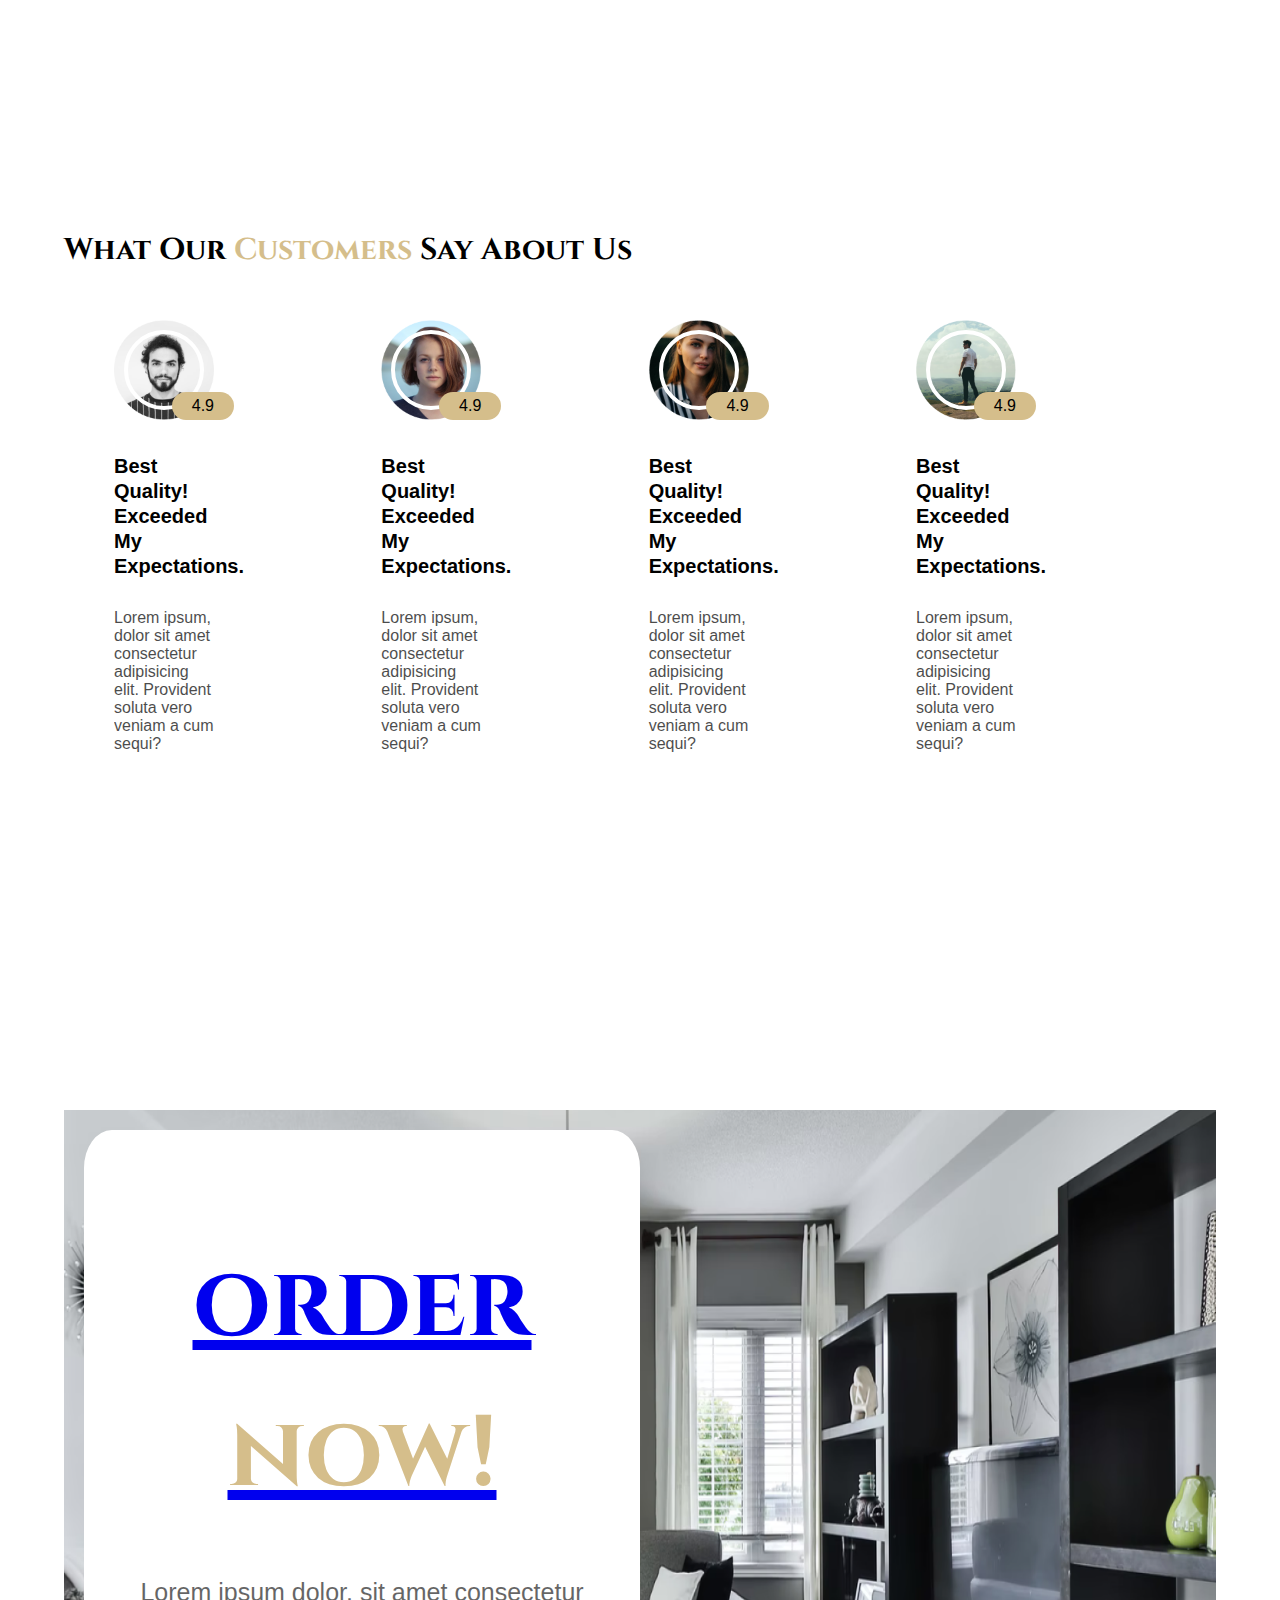
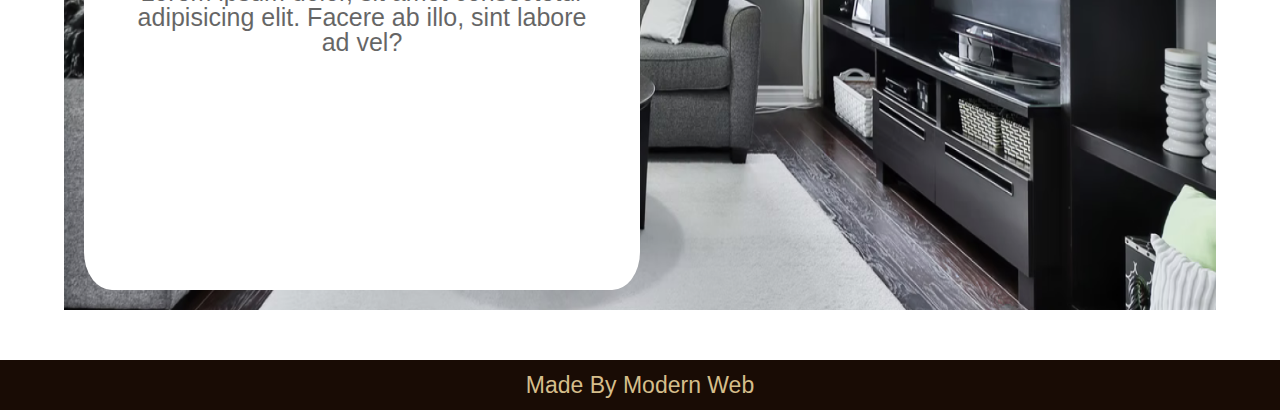
==== commit 7c5a2147: "order now page linked" ====
--- a/index.html
+++ b/index.html
@@ -13,7 +13,7 @@
 <body>
         
         <!-- navbar -->
-        <nav class="navbar bg">
+        <nav class="navbar">
                 <ul class="links-container">
                         <li class="link-item"><a href="#" class="link active">Home</a>
                         <li class="link-item"><a href="#" class="link">Products</a>
@@ -118,7 +118,8 @@
         <div class="section-item-container">
                 <img src="img/bg-3.png" class="section-bg">
                 <div class="section-info">
-                        <h1 class="title">order <span>now!</span></h1>
+                        <a href="order_now.html"><h1 class="title">order <span>now!</span></h1></a>
+                        
                         <p class="info">Lorem ipsum dolor, sit amet consectetur adipisicing elit. Facere ab illo, sint labore ad vel?</p>
                 </div>
         </div>
@@ -129,5 +130,6 @@
       </footer>
 
       <script src="js/home.js"></script>
+      
 </body>
 </html>--- a/css/style.css
+++ b/css/style.css
@@ -40,7 +40,7 @@
         transition: 0.5s;
 }
 
-.navbar .bg{
+.navbar.background{
         background: #fff;       
 }
 
@@ -103,7 +103,12 @@
         font-size: 25px;
 }
 
-.link.active, .link:hover, .navbar.bg .link:hover, .navbar.bg .link:active{
+.navbar.background .link{
+        color: black;
+        opacity: 0.5;
+}
+
+.link.active, .link:hover, .navbar.background .link:hover, .navbar.background .link:active{
         opacity: 1;
 }
 
@@ -126,7 +131,7 @@
 }
 
 .product-card{
-        border: 15px solid #d5be8b;
+        border: 10px solid #d5be8b;
         width: 300px;
         height: 300px;
         overflow: hidden;
@@ -237,6 +242,7 @@
         height: 100%;
         background-image: url(/img/bg-1.png);
         background-size: cover;
+        border-radius: 5%;
 }
 
 .image-collection {
@@ -262,22 +268,24 @@
         height: 350px;
         top: 20px;
         left: 40px;
-
+        cursor: pointer;
 }
 
 .collage-img:nth-child(2){
-        width: 250px;
-        height: 250px;
+        width: 300px;
+        height: 300px;
         top: 200px;
         left: 200px;
+        cursor: pointer;
         
 }
 
 .collage-img:nth-child(3){
         width: 250px;
         height: 250px;
-        top: 100px;
+        top: 50px;
         left: 350px;
+        cursor: pointer;
         
 }
 
@@ -385,4 +393,84 @@
         text-align: center;
         text-transform: capitalize;
         font-size: 23px;
+}
+
+
+/* Order Now Styling */
+
+body {
+        background-image: url('/img/bg-1.png');
+        background-repeat: no-repeat;
+        background-attachment: fixed;
+        background-size: cover;
+}
+
+table {
+        width: 80%;
+        margin: 40px auto;
+        /* background-color: blanchedalmond; */
+}
+
+table.list {
+        text-align: center;
+        width: 100%;
+
+}
+
+td {
+        border: 1px solid rgb(204, 200, 200);
+        text-align: left;
+        padding: 8px 15px;
+        background: rgb(204, 200, 200);
+        border-radius: 3%;
+} 
+
+tr:nth-child(even), table.list thread> tr {
+        background-color: rgb(204, 200, 200);
+} 
+
+input[ type="text" ], input[ type="number" ]{
+        width: 91%;
+        padding: 12px 20px;
+        margin: 8px 0;
+        display: inline-block;
+        border: 1px solid rgb(165, 161 ,161);
+        border-radius: 20px;
+
+}
+
+input[ type="submit" ], input[ type="reset" ]{
+        width: 20%;
+        padding: 6px 12px;
+        margin: 15px 0 10px;
+        display: inline-block;
+        border: 1px solid rgb(165, 161 ,161);
+        border-radius: 50px;
+        font-size: 1rem;
+        cursor: pointer;
+        outline: none;
+}
+
+input[type="submit"]:hover{
+        background: #4b99d8;
+}
+
+input[type="reset"]:hover{
+        background: #4b99d8;
+}
+
+button{
+        background: #eee;
+        padding:6px 12px;
+        margin:15px 0 10px;
+        display: inline-block;
+        border: none;
+        border-radius: 30px;
+        font-size: 1rem;
+        cursor: pointer;
+        outline: none;
+}
+
+button:hover{
+        background: #4b99d8;
 }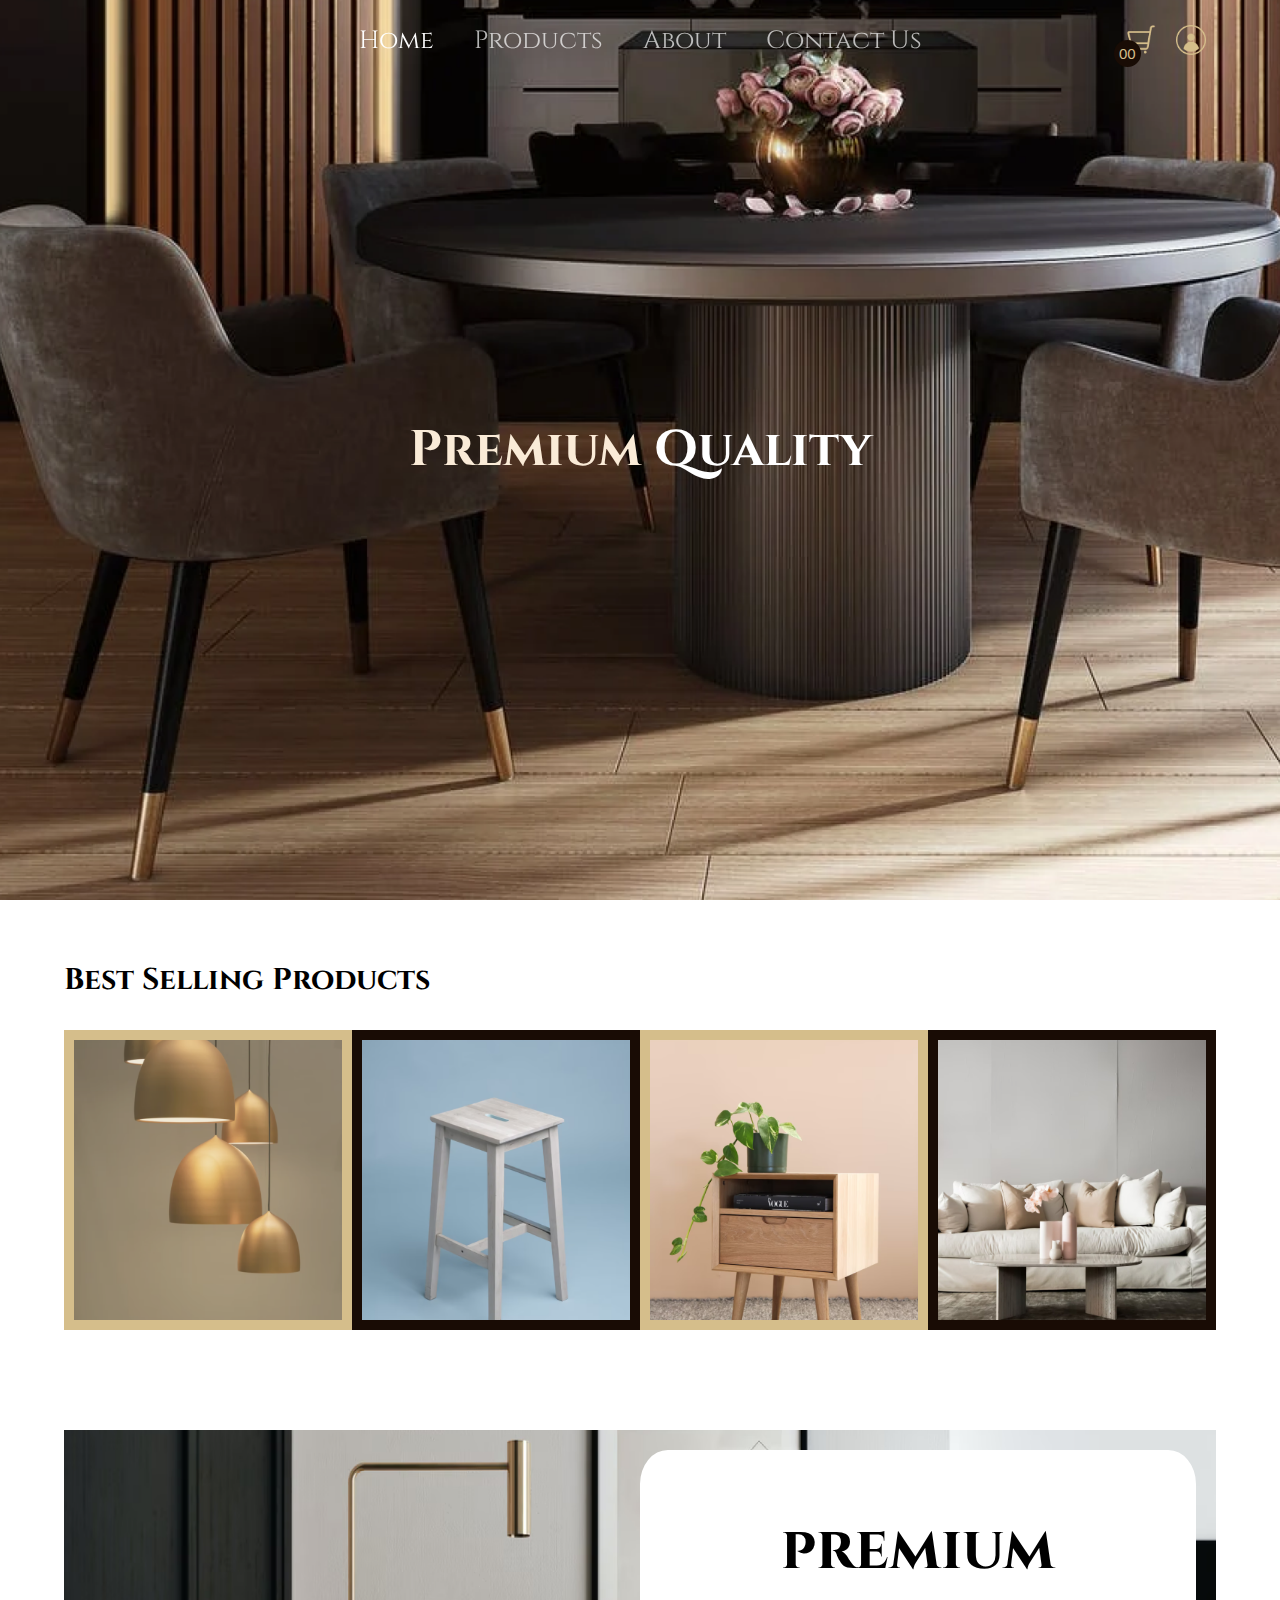
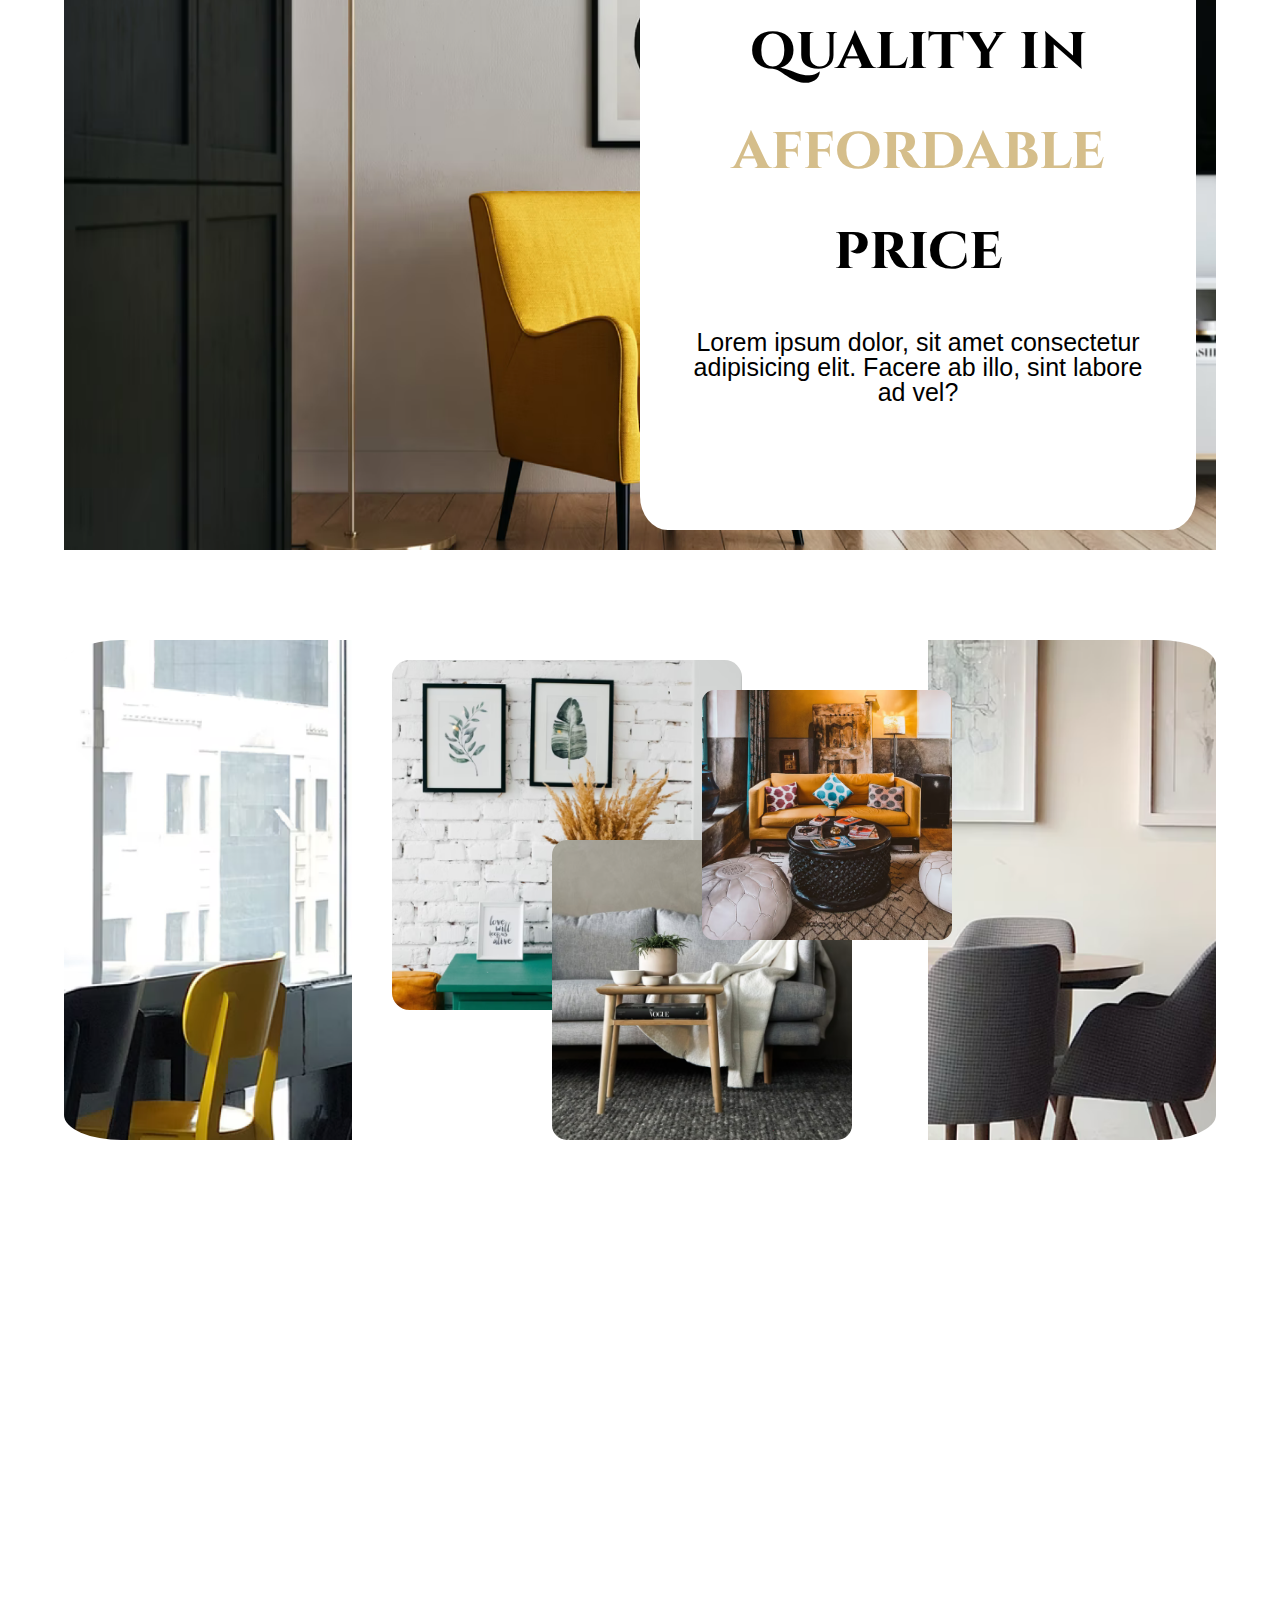
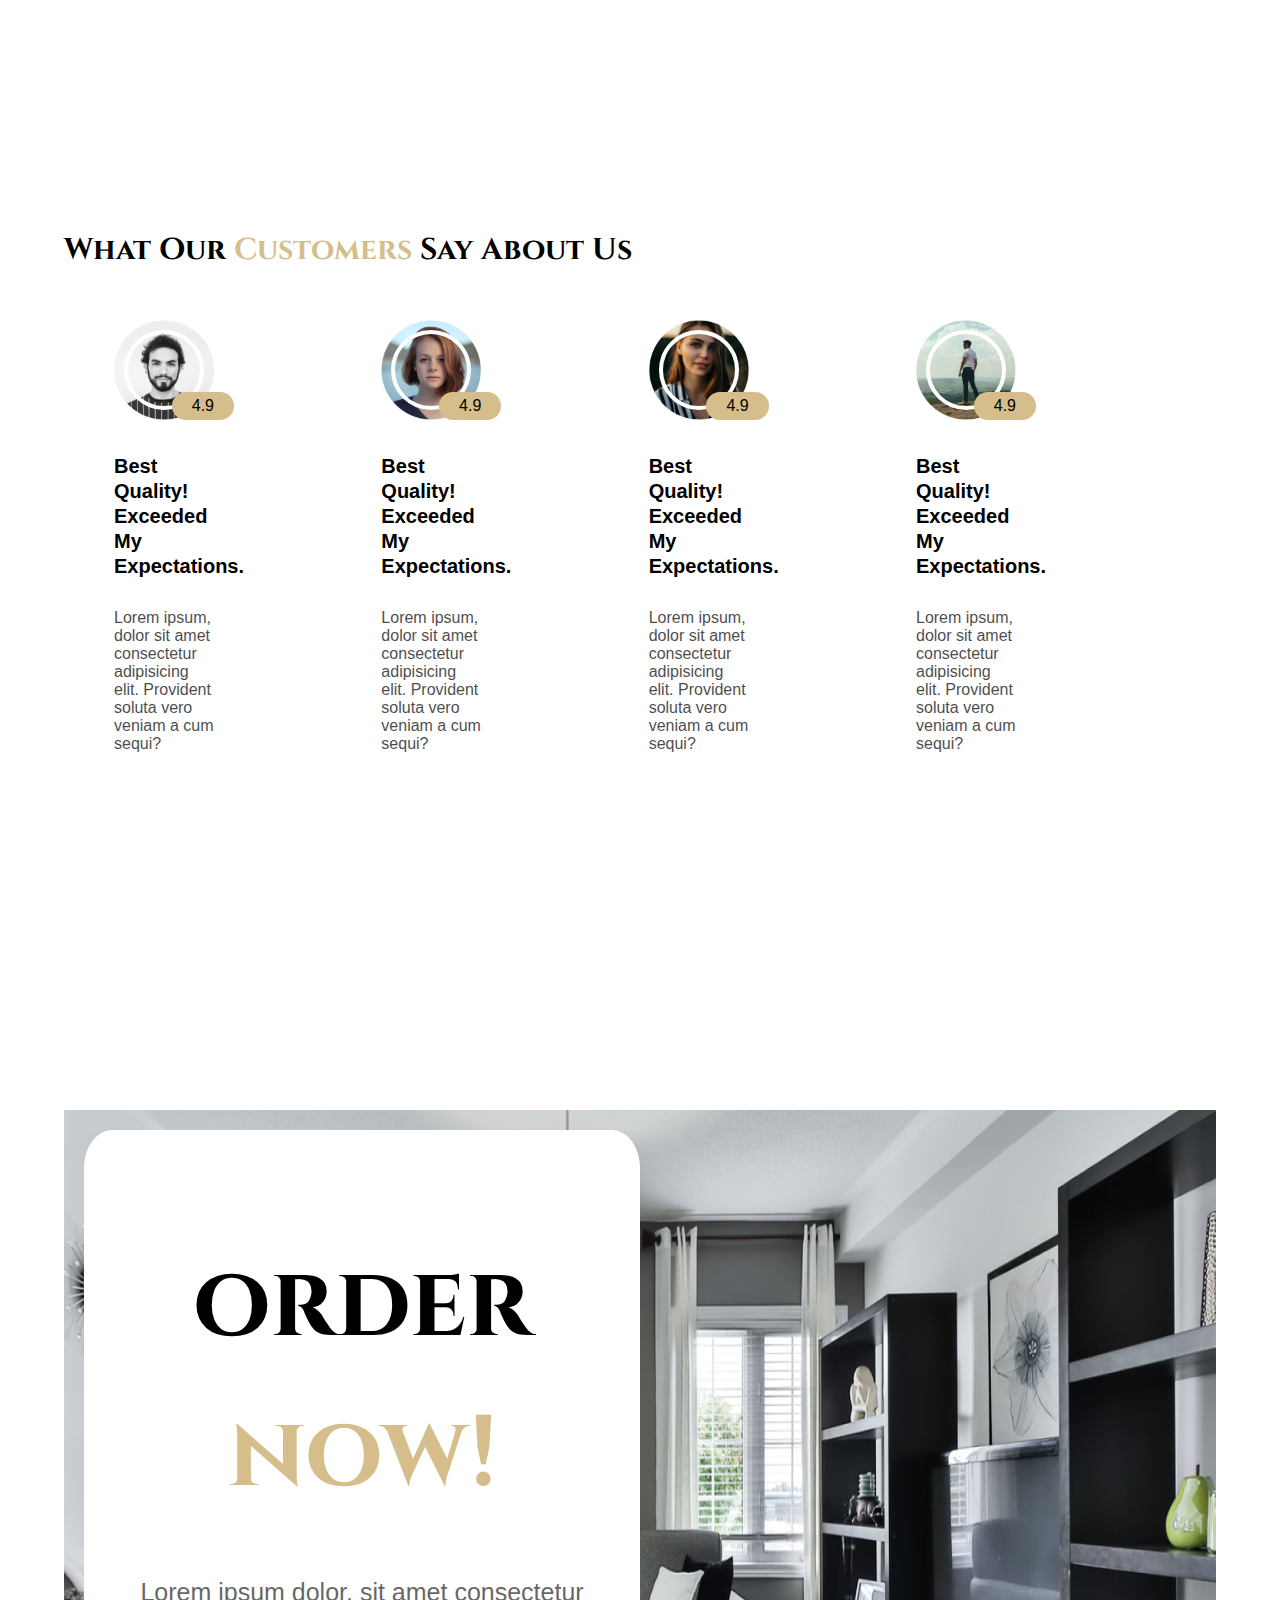
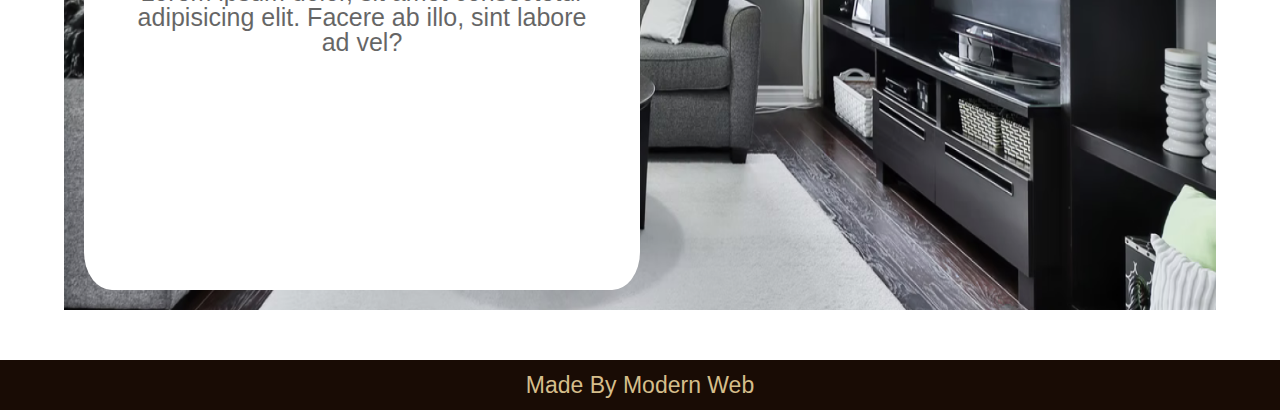
==== commit 0a4d6134: "page updates" ====
--- a/index.html
+++ b/index.html
@@ -118,7 +118,7 @@
         <div class="section-item-container">
                 <img src="img/bg-3.png" class="section-bg">
                 <div class="section-info">
-                        <a href="order_now.html"><h1 class="title">order <span>now!</span></h1></a>
+                <h1 class="title">order <span>now!</span></h1></a>
                         
                         <p class="info">Lorem ipsum dolor, sit amet consectetur adipisicing elit. Facere ab illo, sint labore ad vel?</p>
                 </div>
--- a/css/style.css
+++ b/css/style.css
@@ -396,81 +396,3 @@
 }
 
 
-/* Order Now Styling */
-
-body {
-        background-image: url('/img/bg-1.png');
-        background-repeat: no-repeat;
-        background-attachment: fixed;
-        background-size: cover;
-}
-
-table {
-        width: 80%;
-        margin: 40px auto;
-        /* background-color: blanchedalmond; */
-}
-
-table.list {
-        text-align: center;
-        width: 100%;
-
-}
-
-td {
-        border: 1px solid rgb(204, 200, 200);
-        text-align: left;
-        padding: 8px 15px;
-        background: rgb(204, 200, 200);
-        border-radius: 3%;
-} 
-
-tr:nth-child(even), table.list thread> tr {
-        background-color: rgb(204, 200, 200);
-} 
-
-input[ type="text" ], input[ type="number" ]{
-        width: 91%;
-        padding: 12px 20px;
-        margin: 8px 0;
-        display: inline-block;
-        border: 1px solid rgb(165, 161 ,161);
-        border-radius: 20px;
-
-}
-
-input[ type="submit" ], input[ type="reset" ]{
-        width: 20%;
-        padding: 6px 12px;
-        margin: 15px 0 10px;
-        display: inline-block;
-        border: 1px solid rgb(165, 161 ,161);
-        border-radius: 50px;
-        font-size: 1rem;
-        cursor: pointer;
-        outline: none;
-}
-
-input[type="submit"]:hover{
-        background: #4b99d8;
-}
-
-input[type="reset"]:hover{
-        background: #4b99d8;
-}
-
-button{
-        background: #eee;
-        padding:6px 12px;
-        margin:15px 0 10px;
-        display: inline-block;
-        border: none;
-        border-radius: 30px;
-        font-size: 1rem;
-        cursor: pointer;
-        outline: none;
-}
-
-button:hover{
-        background: #4b99d8;
-}